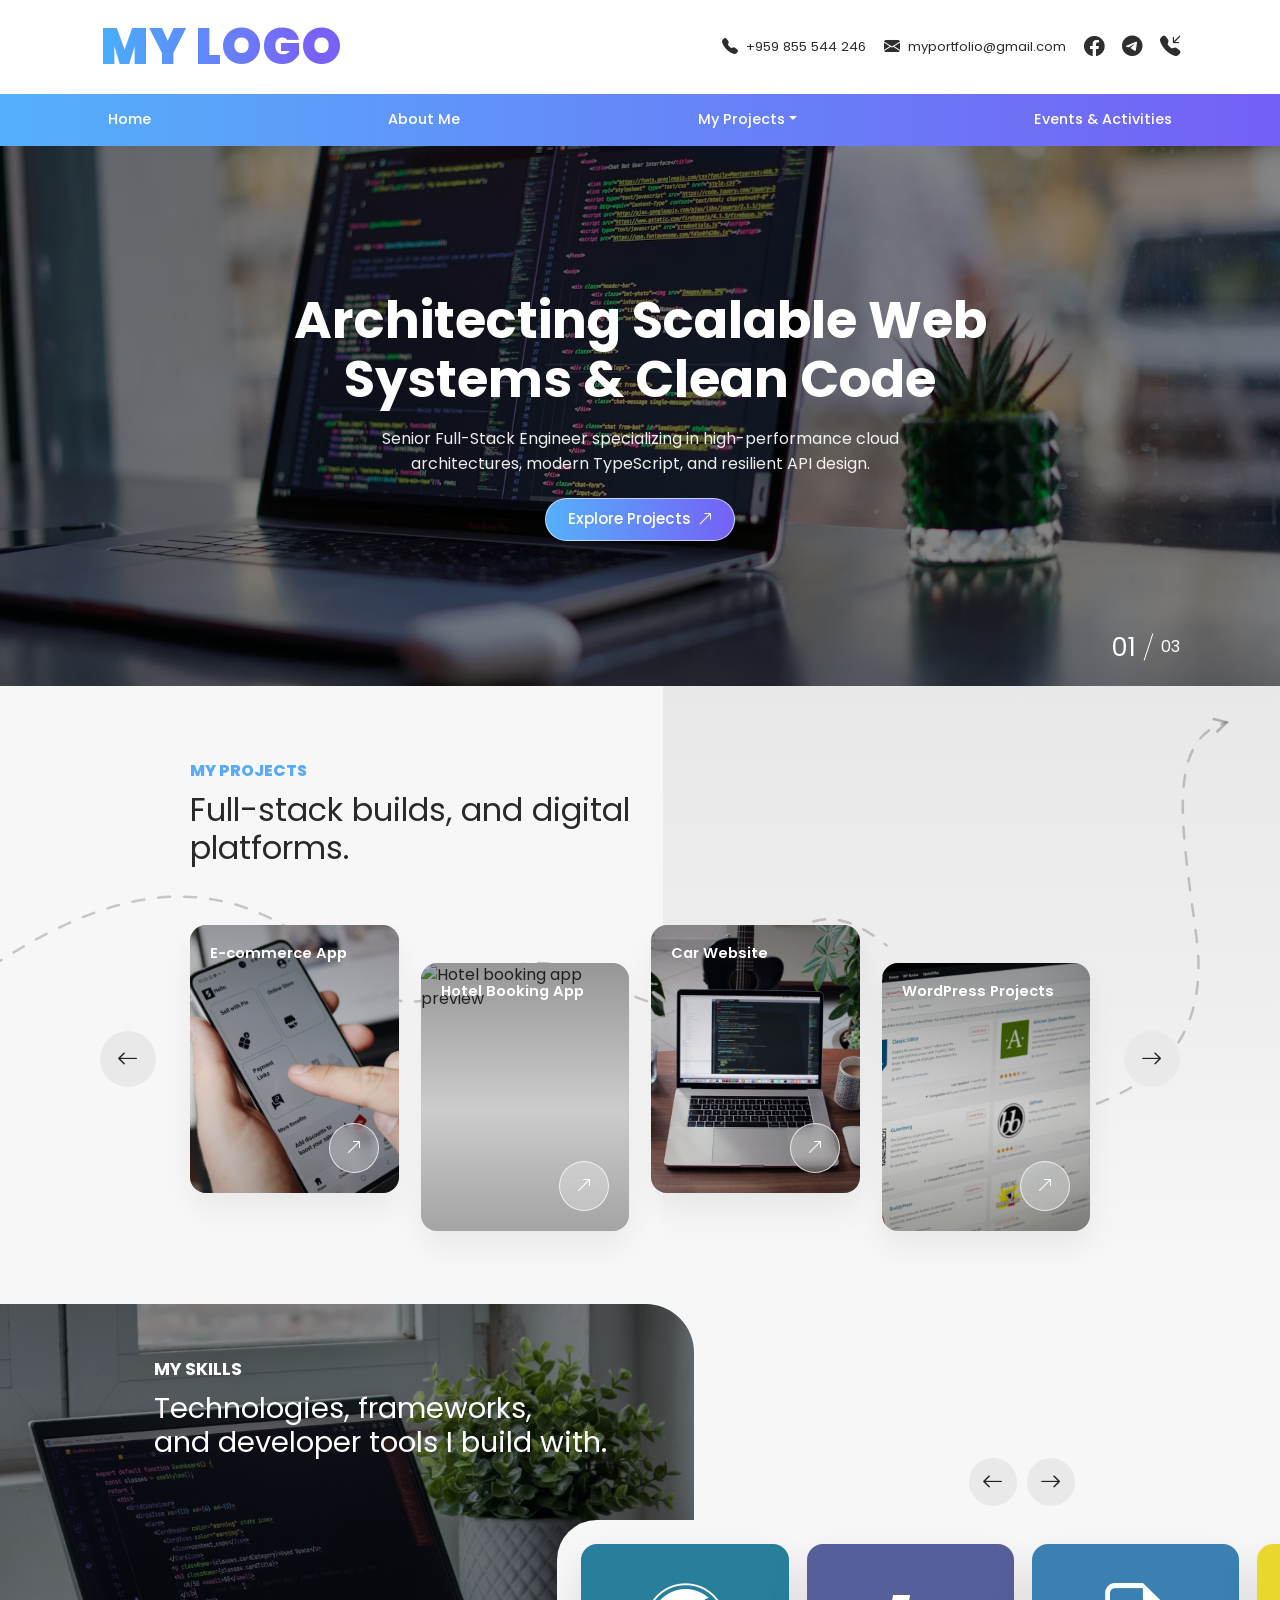
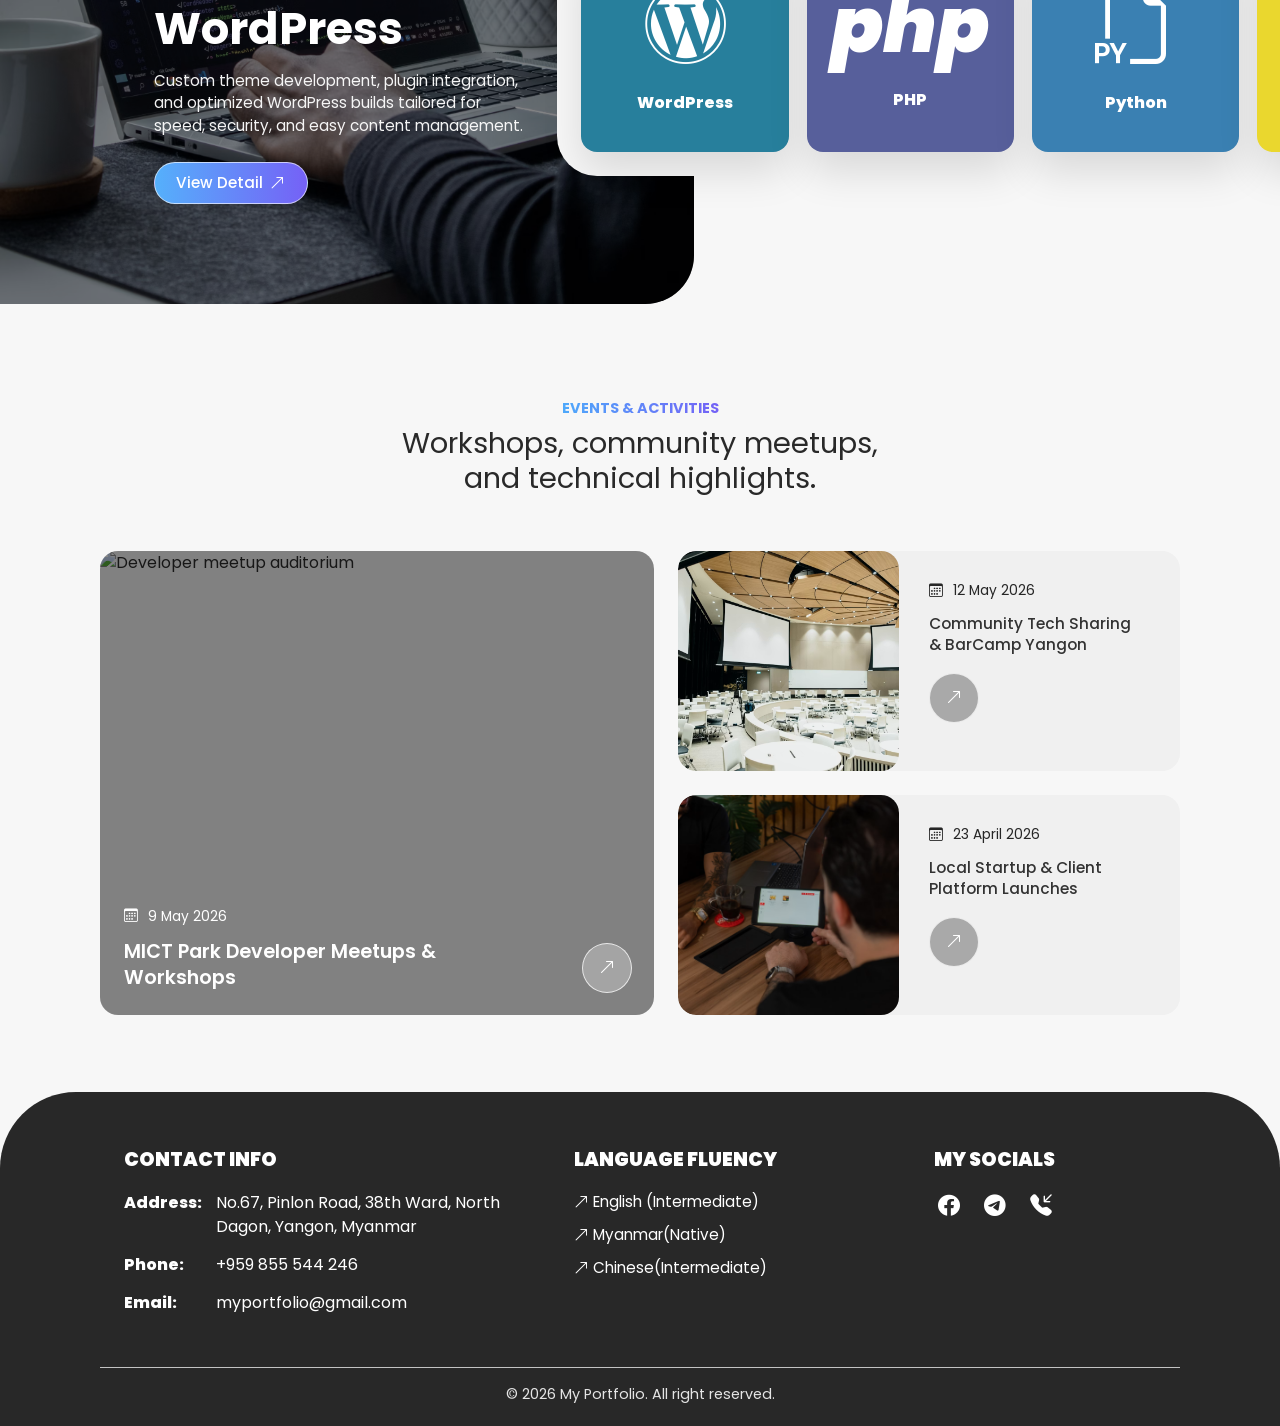
==== index.html @ fda5a764 "final update" ====
<!doctype html>
<html lang="en">
  <head>
    <meta charset="utf-8">
    <meta name="viewport" content="width=device-width, initial-scale=1">
    <meta name="description" content="Responsive portfolio website based on the provided Figma home page design.">
    <title>My Portfolio | Home</title>
    <link rel="preconnect" href="https://fonts.googleapis.com">
    <link rel="preconnect" href="https://fonts.gstatic.com" crossorigin>
    <link href="https://fonts.googleapis.com/css2?family=Poppins:wght@400;500;600;700;800;900&display=swap" rel="stylesheet">
    <link href="https://cdn.jsdelivr.net/npm/bootstrap@5.3.3/dist/css/bootstrap.min.css" rel="stylesheet">
    <link href="https://cdn.jsdelivr.net/npm/bootstrap-icons@1.11.3/font/bootstrap-icons.css" rel="stylesheet">
    <link href="assets/css/style.css" rel="stylesheet">
  </head>
  <body>
    <header class="top-header">
      <div class="container header-inner">
        <a class="logo" href="home.html">MY LOGO</a>
        <div class="contact-strip">
          <a href="tel:+959855544246"><i class="bi bi-telephone-fill"></i> +959 855 544 246</a>
          <a href="mailto:myportfolio@gmail.com"><i class="bi bi-envelope-fill"></i> myportfolio@gmail.com</a>
          <a href="#" aria-label="Facebook"><i class="bi bi-facebook"></i></a>
          <a href="#" aria-label="Telegram"><i class="bi bi-telegram"></i></a>
          <a href="#" aria-label="Viber"><i class="bi bi-telephone-inbound-fill"></i></a>
        </div>
      </div>
    </header>

    <nav class="main-nav navbar navbar-expand-lg" aria-label="Main navigation">
      <div class="container">
        <button class="navbar-toggler ms-auto" type="button" data-bs-toggle="collapse" data-bs-target="#mainNavbar" aria-controls="mainNavbar" aria-expanded="false" aria-label="Toggle navigation">
          <span class="navbar-toggler-icon"></span>
        </button>
        <div class="collapse navbar-collapse" id="mainNavbar">
          <ul class="navbar-nav nav-menu">
            <li class="nav-item"><a class="nav-link" href="home.html">Home</a></li>
            <li class="nav-item"><a class="nav-link" href="about.html">About Me</a></li>
            <li class="nav-item dropdown">
              <a class="nav-link dropdown-toggle" href="projects.html" role="button" data-bs-toggle="dropdown" aria-expanded="false">My Projects</a>
              <ul class="dropdown-menu">
                <li><a class="dropdown-item" href="projects.html">All Projects</a></li>
                <li><a class="dropdown-item" href="project-ecommerce.html">E-commerce App</a></li>
                <li><a class="dropdown-item" href="project-hotel.html">Hotel Booking App</a></li>
                <li><a class="dropdown-item" href="project-car.html">Car Website</a></li>
                <li><a class="dropdown-item" href="project-wordpress.html">WordPress Projects</a></li>
              </ul>
            </li>
            <li class="nav-item"><a class="nav-link" href="events.html">Events & Activities</a></li>
          </ul>
        </div>
      </div>
    </nav>

    <main>
      <section class="hero">
        <div class="hero-shade"></div>
        <div class="container hero-content text-center">
          <h1>Architecting Scalable Web <br>Systems &amp; Clean Code</h1>
          <p>Senior Full-Stack Engineer specializing in high-performance cloud architectures, modern TypeScript, and resilient API design.</p>
          <a class="btn gradient-btn" href="#projects">Explore Projects <i class="bi bi-arrow-up-right"></i></a>
        </div>
        <div class="hero-count"><span>01</span><i></i><span>03</span></div>
      </section>

      <section class="projects-section" id="projects">
        <div class="path-line path-left"></div>
        <div class="path-line path-right"></div>
        <svg class="project-route" viewBox="0 0 1920 900" preserveAspectRatio="none" aria-hidden="true">
          <defs>
            <marker id="project-route-arrow" viewBox="0 0 10 10" refX="8" refY="5" markerWidth="7" markerHeight="7" orient="auto-start-reverse">
              <path d="M 1 1 L 8 5 L 1 9" fill="none" stroke="currentColor" stroke-width="1.5"></path>
            </marker>
          </defs>
          <path class="project-route-line" d="M -45 455 C 155 310, 330 265, 505 430 S 700 335, 925 465 S 1145 245, 1330 400"></path>
          <path class="project-route-line" d="M 1570 665 C 1725 635, 1815 550, 1795 390 C 1775 230, 1745 82, 1840 56" marker-end="url(#project-route-arrow)"></path>
        </svg>
        <div class="container">
          <div class="section-copy">
            <p class="eyebrow">MY PROJECTS</p>
            <h2>Full-stack builds, and digital<br>platforms.</h2>
          </div>

          <div class="projects-stage">
            <button class="circle-btn soft project-carousel-btn" type="button" data-project-direction="previous" aria-label="Previous project"><i class="bi bi-arrow-left"></i></button>
            <div class="project-rail" aria-label="Featured projects">
              <article class="project-tile tall">
                <img src="assets/images/project-ecommerce.png" alt="E-commerce app preview">
                <div class="tile-overlay">
                  <h3>E-commerce App</h3>
                  <a href="project-ecommerce.html" aria-label="View e-commerce app details"><i class="bi bi-arrow-up-right"></i></a>
                </div>
              </article>
              <article class="project-tile lower">
                <img src="assets/images/project-hotel.png" alt="Hotel booking app preview">
                <div class="tile-overlay">
                  <h3>Hotel Booking App</h3>
                  <a href="project-hotel.html" aria-label="View hotel booking app details"><i class="bi bi-arrow-up-right"></i></a>
                </div>
              </article>
              <article class="project-tile tall">
                <img src="assets/images/project-car.png" alt="Car website preview">
                <div class="tile-overlay">
                  <h3>Car Website</h3>
                  <a href="project-car.html" aria-label="View car website details"><i class="bi bi-arrow-up-right"></i></a>
                </div>
              </article>
              <article class="project-tile lower">
                <img src="assets/images/project-wordpress.png" alt="WordPress projects preview">
                <div class="tile-overlay">
                  <h3>WordPress Projects</h3>
                  <a href="project-wordpress.html" aria-label="View WordPress project details"><i class="bi bi-arrow-up-right"></i></a>
                </div>
              </article>
            </div>
            <button class="circle-btn soft project-carousel-btn" type="button" data-project-direction="next" aria-label="Next project"><i class="bi bi-arrow-right"></i></button>
          </div>
        </div>
      </section>

      <section class="skills-section" id="skills">
        <div class="skills-photo">
          <div class="skills-shade"></div>
          <div class="skills-intro">
            <p>MY SKILLS</p>
            <h2>Technologies, frameworks, <br>and developer tools I build with.</h2>
          </div>
          <div class="skill-feature">
            <h3>WordPress</h3>
            <p>Custom theme development, plugin integration, and optimized WordPress builds tailored for speed, security, and easy content management.</p>
            <a class="btn gradient-btn" href="project-wordpress.html">View Detail <i class="bi bi-arrow-up-right"></i></a>
          </div>
        </div>
        <div class="skills-carousel">
          <div class="skill-arrows">
            <button class="circle-btn soft skill-carousel-btn" type="button" data-skill-direction="previous" aria-label="Previous skill"><i class="bi bi-arrow-left"></i></button>
            <button class="circle-btn soft skill-carousel-btn" type="button" data-skill-direction="next" aria-label="Next skill"><i class="bi bi-arrow-right"></i></button>
          </div>
          <div class="skill-cards" aria-label="Technical skills">
            <article class="skill-card teal">
              <i class="bi bi-wordpress"></i>
              <h3>WordPress</h3>
            </article>
            <article class="skill-card violet">
              <span>php</span>
              <h3>PHP</h3>
            </article>
            <article class="skill-card blue">
              <i class="bi bi-filetype-py"></i>
              <h3>Python</h3>
            </article>
            <article class="skill-card yellow">
              <i class="bi bi-filetype-js"></i>
              <h3>JavaScript</h3>
            </article>
          </div>
        </div>
      </section>

      <section class="events-section" id="events">
        <div class="container">
          <div class="events-heading text-center">
            <p class="eyebrow">EVENTS &amp; ACTIVITIES</p>
            <h2>Workshops, community meetups, <br>and technical highlights.</h2>
          </div>

          <div class="events-grid">
            <article class="event-feature">
              <img src="assets/images/event-main.png" alt="Developer meetup auditorium">
              <div class="event-dark-overlay"></div>
              <div class="event-caption">
                <p><i class="bi bi-calendar3"></i> 9 May 2026</p>
                <h3>MICT Park Developer Meetups &amp;<br>Workshops</h3>
              </div>
              <a class="round-link" href="events.html" aria-label="View event details"><i class="bi bi-arrow-up-right"></i></a>
            </article>

            <div class="event-list">
              <article class="event-row">
                <img src="assets/images/event-tech.png" alt="Community tech sharing venue">
                <div class="event-row-copy">
                  <p><i class="bi bi-calendar3"></i> 12 May 2026</p>
                  <h3>Community Tech Sharing<br>&amp; BarCamp Yangon</h3>
                  <a class="round-link" href="events.html" aria-label="View community tech sharing details"><i class="bi bi-arrow-up-right"></i></a>
                </div>
              </article>
              <article class="event-row">
                <img src="assets/images/event-launch.png" alt="Startup platform launch meeting">
                <div class="event-row-copy">
                  <p><i class="bi bi-calendar3"></i> 23 April 2026</p>
                  <h3>Local Startup &amp; Client<br>Platform Launches</h3>
                  <a class="round-link" href="events.html" aria-label="View startup launch details"><i class="bi bi-arrow-up-right"></i></a>
                </div>
              </article>
            </div>
          </div>
        </div>
      </section>
    </main>

    <footer class="footer-panel">
      <div class="container">
        <div class="row g-5">
          <div class="col-lg-5">
            <h2>CONTACT INFO</h2>
            <dl class="contact-list">
              <div><dt>Address:</dt><dd>No.67, Pinlon Road, 38th Ward, North<br>Dagon, Yangon, Myanmar</dd></div>
              <div><dt>Phone:</dt><dd>+959 855 544 246</dd></div>
              <div><dt>Email:</dt><dd>myportfolio@gmail.com</dd></div>
            </dl>
          </div>
          <div class="col-lg-4">
            <h2>LANGUAGE FLUENCY</h2>
            <ul class="language-list">
              <li><i class="bi bi-arrow-up-right"></i> English (Intermediate)</li>
              <li><i class="bi bi-arrow-up-right"></i> Myanmar(Native)</li>
              <li><i class="bi bi-arrow-up-right"></i> Chinese(Intermediate)</li>
            </ul>
          </div>
          <div class="col-lg-3">
            <h2>MY SOCIALS</h2>
            <div class="footer-socials">
              <a href="#" aria-label="Facebook"><i class="bi bi-facebook"></i></a>
              <a href="#" aria-label="Telegram"><i class="bi bi-telegram"></i></a>
              <a href="#" aria-label="Viber"><i class="bi bi-telephone-inbound-fill"></i></a>
            </div>
          </div>
        </div>
        <p class="copyright">&copy; 2026 My Portfolio. All right reserved.</p>
      </div>
    </footer>

    <button class="scroll-top" type="button" aria-label="Scroll to top"><i class="bi bi-arrow-up"></i></button>

    <script src="https://cdn.jsdelivr.net/npm/bootstrap@5.3.3/dist/js/bootstrap.bundle.min.js"></script>
    <script src="assets/js/main.js"></script>
  </body>
</html>
---- assets/css/style.css ----
:root {
  --dark: #282828;
  --text: #2c2c2c;
  --blue: #55aefb;
  --violet: #6d5af6;
  --white: #ffffff;
  --light-bg: #f7f7f7;
  --container: 1180px;
}

* {
  box-sizing: border-box;
}

html {
  scroll-behavior: smooth;
}

body {
  margin: 0;
  color: var(--text);
  background: var(--light-bg);
  font-family: "Poppins", "Segoe UI", system-ui, -apple-system, BlinkMacSystemFont, sans-serif;
  line-height: 1.5;
  overflow-x: hidden;
}

a {
  color: inherit;
  text-decoration: none;
}

img {
  max-width: 100%;
}

.container {
  width: min(calc(100vw - 32px), var(--container));
  max-width: var(--container);
  margin-inline: auto;
  padding-inline: 0;
}

.top-header {
  background: var(--white);
  padding-block: clamp(12px, 1.7vw, 22px);
}

.header-inner,
.contact-strip,
.nav-menu,
.projects-stage,
.tile-overlay,
.skill-arrows,
.footer-socials {
  display: flex;
  align-items: center;
}

.header-inner {
  justify-content: space-between;
  gap: 20px;
}

.logo {
  font-size: clamp(2rem, 4vw, 3.15rem);
  line-height: 1;
  font-weight: 900;
  letter-spacing: 0;
  white-space: nowrap;
  background: linear-gradient(90deg, #49aefd 0%, #7a61f6 88%);
  -webkit-background-clip: text;
  background-clip: text;
  color: transparent;
}

.contact-strip {
  flex-wrap: wrap;
  justify-content: flex-end;
  gap: 10px clamp(12px, 1.5vw, 18px);
  color: #2e2e2e;
  font-size: clamp(0.82rem, 1vw, 0.95rem);
}

.contact-strip a {
  display: inline-flex;
  align-items: center;
  gap: 8px;
  flex: 0 0 auto;
}

.contact-strip i {
  font-size: 1rem;
}

.contact-strip a:nth-last-child(-n + 3) i {
  font-size: clamp(1.15rem, 1.6vw, 1.4rem);
}

.main-nav {
  min-height: 52px;
  padding: 0;
  background: linear-gradient(90deg, #55b0fb 0%, #7460f6 100%);
}

.main-nav .container {
  min-height: 52px;
}

.navbar-toggler {
  border: 0;
  padding: 0.35rem 0;
}

.navbar-toggler:focus {
  box-shadow: none;
}

.navbar-toggler-icon {
  filter: brightness(0) invert(1);
}

.nav-menu {
  width: 100%;
  justify-content: space-between;
}

.main-nav .nav-link {
  color: var(--white);
  font-size: clamp(0.9rem, 1vw, 0.98rem);
  font-weight: 500;
  padding-block: 0.85rem;
}

.main-nav .nav-link:hover,
.main-nav .nav-link:focus,
.main-nav .nav-link.active {
  color: rgba(255, 255, 255, 0.82);
}

.dropdown-menu {
  border: 0;
  border-radius: 12px;
  box-shadow: 0 16px 34px rgba(0, 0, 0, 0.15);
}

.hero {
  position: relative;
  min-height: clamp(390px, 42vw, 560px);
  display: grid;
  place-items: center;
  overflow: hidden;
  background: url("../images/hero-bg.png") center / cover no-repeat;
}

.hero-shade,
.skills-shade,
.event-dark-overlay {
  position: absolute;
  inset: 0;
  background: rgba(0, 0, 0, 0.48);
}

.hero-content {
  position: relative;
  z-index: 1;
  width: min(calc(100vw - 32px), 820px);
  color: var(--white);
  text-align: center;
  padding-inline: 12px;
}

.hero h1 {
  max-width: 800px;
  margin: 0 auto 18px;
  font-size: clamp(2.25rem, 4vw, 3.35rem);
  line-height: 1.15;
  font-weight: 700;
  letter-spacing: 0;
}

.hero p {
  max-width: 620px;
  margin: 0 auto 22px;
  color: rgba(255, 255, 255, 0.92);
  font-size: clamp(0.95rem, 1.25vw, 1.05rem);
  line-height: 1.55;
}

.gradient-btn {
  min-height: 40px;
  border-radius: 999px;
  border: 1px solid rgba(255, 255, 255, 0.65);
  color: var(--white);
  background: linear-gradient(90deg, #55b0fb 0%, #7561f6 100%);
  display: inline-flex;
  align-items: center;
  justify-content: center;
  gap: 7px;
  padding: 0.55rem 1.35rem;
  font-size: 0.95rem;
  font-weight: 500;
}

.gradient-btn:hover,
.gradient-btn:focus {
  color: var(--white);
  filter: brightness(1.04);
}

.hero-count {
  position: absolute;
  right: max(20px, calc((100vw - var(--container)) / 2));
  bottom: 20px;
  z-index: 1;
  display: flex;
  align-items: center;
  gap: 12px;
  color: var(--white);
}

.hero-count span:first-child {
  font-size: clamp(1.35rem, 2vw, 1.65rem);
}

.hero-count i {
  width: 1px;
  height: 28px;
  background: var(--white);
  transform: rotate(18deg);
}

.projects-section,
.events-section {
  padding-block: clamp(52px, 6vw, 82px);
  background: var(--light-bg);
}

.projects-section {
  position: relative;
  overflow: hidden;
}

.section-copy {
  max-width: 560px;
}

.eyebrow {
  margin: 0 0 10px;
  color: #5aaafa;
  font-size: clamp(0.9rem, 1.4vw, 1.1rem);
  font-weight: 800;
  line-height: 1;
}

.section-copy h2,
.events-heading h2 {
  margin: 0;
  color: #292929;
  font-size: clamp(1.85rem, 3.2vw, 2.55rem);
  line-height: 1.24;
  font-weight: 400;
  letter-spacing: 0;
}

.path-line {
  position: absolute;
  border: 2px dashed rgba(0, 0, 0, 0.11);
  border-color: rgba(0, 0, 0, 0.11) transparent transparent transparent;
  pointer-events: none;
}

.path-left {
  left: -80px;
  top: 270px;
  width: min(520px, 45vw);
  height: 170px;
  border-radius: 50%;
  transform: rotate(-16deg);
}

.path-right {
  right: 6vw;
  top: 30px;
  width: min(340px, 28vw);
  height: 520px;
  border-radius: 52%;
  transform: rotate(7deg);
}

.project-route {
  display: none;
}

.project-route-line {
  fill: none;
  stroke: rgba(44, 44, 44, 0.24);
  stroke-width: 2.5;
  stroke-dasharray: 12 14;
  stroke-linecap: round;
  vector-effect: non-scaling-stroke;
}

.projects-stage {
  gap: clamp(18px, 3vw, 34px);
  margin-top: clamp(34px, 5vw, 58px);
}

.project-rail {
  flex: 1 1 auto;
  display: grid;
  grid-template-columns: repeat(4, minmax(0, 1fr));
  align-items: end;
  gap: clamp(14px, 2vw, 22px);
  min-width: 0;
}

.project-tile {
  position: relative;
  aspect-ratio: 0.78;
  min-height: 0;
  overflow: hidden;
  border-radius: 18px;
  background: #ddd;
  box-shadow: 0 16px 32px rgba(0, 0, 0, 0.06);
}

:is(.project-carousel-btn, .skill-carousel-btn) {
  cursor: pointer;
  transition:
    transform 180ms ease,
    box-shadow 180ms ease,
    color 180ms ease,
    background 180ms ease,
    filter 180ms ease;
}

:is(.project-carousel-btn, .skill-carousel-btn):disabled {
  cursor: default;
}

:is(.project-carousel-btn, .skill-carousel-btn).soft:hover:not(:disabled) {
  color: var(--white);
  background: linear-gradient(135deg, #53b2fb 0%, #755ff6 100%);
  box-shadow: 0 10px 22px rgba(92, 105, 245, 0.28);
  transform: translateY(-3px);
}

:is(.project-carousel-btn, .skill-carousel-btn).soft.is-clicked {
  color: var(--white);
  background: linear-gradient(135deg, #53b2fb 0%, #755ff6 100%);
}

:is(.project-carousel-btn, .skill-carousel-btn).active:hover:not(:disabled) {
  filter: brightness(1.08) saturate(1.12);
  box-shadow: 0 10px 22px rgba(92, 105, 245, 0.34);
  transform: translateY(-3px);
}

:is(.project-carousel-btn, .skill-carousel-btn):focus-visible {
  outline: 3px solid rgba(83, 178, 251, 0.45);
  outline-offset: 4px;
}

:is(.project-carousel-btn, .skill-carousel-btn):active:not(:disabled),
:is(.project-carousel-btn, .skill-carousel-btn).is-clicked {
  transform: translateY(1px) scale(0.94);
  box-shadow: 0 4px 10px rgba(74, 75, 143, 0.2);
  filter: brightness(0.96);
}

@media (prefers-reduced-motion: reduce) {
  :is(.project-carousel-btn, .skill-carousel-btn) {
    transition: none;
  }
}

.project-tile.lower {
  transform: translateY(clamp(20px, 3vw, 38px));
}

.project-tile img,
.event-feature img,
.event-row img {
  width: 100%;
  height: 100%;
  display: block;
  object-fit: cover;
}

.project-tile::after {
  content: "";
  position: absolute;
  inset: 0;
  background: linear-gradient(180deg, rgba(0, 0, 0, 0.32), rgba(0, 0, 0, 0.08) 55%, rgba(0, 0, 0, 0.26));
}

.tile-overlay {
  position: absolute;
  inset: 0;
  z-index: 1;
  align-items: flex-start;
  justify-content: space-between;
  flex-direction: column;
  padding: clamp(14px, 1.8vw, 20px);
}

.tile-overlay h3 {
  margin: 0;
  color: var(--white);
  font-size: clamp(0.92rem, 1.15vw, 1.05rem);
  font-weight: 600;
  letter-spacing: 0;
}

.tile-overlay a,
.round-link {
  width: clamp(40px, 4.2vw, 50px);
  height: clamp(40px, 4.2vw, 50px);
  display: inline-flex;
  align-items: center;
  justify-content: center;
  align-self: flex-end;
  border-radius: 50%;
  color: var(--white);
  background: rgba(255, 255, 255, 0.28);
  border: 1px solid rgba(255, 255, 255, 0.75);
  backdrop-filter: blur(6px);
}

.circle-btn {
  width: clamp(44px, 5vw, 56px);
  height: clamp(44px, 5vw, 56px);
  flex: 0 0 clamp(44px, 5vw, 56px);
  border: 0;
  border-radius: 50%;
  display: inline-flex;
  align-items: center;
  justify-content: center;
  font-size: clamp(1.1rem, 1.8vw, 1.35rem);
}

.circle-btn.soft {
  color: #222;
  background: #e9e9e9;
}

.circle-btn.active {
  color: var(--white);
  background: linear-gradient(135deg, #53b2fb 0%, #755ff6 100%);
}

.skills-section {
  position: relative;
  min-height: clamp(560px, 47vw, 860px);
  padding-block: 0 clamp(46px, 5vw, 78px);
  background: var(--light-bg);
  overflow: hidden;
}

.skills-section::after {
  content: "";
  position: absolute;
  left: min(42vw, 805px);
  top: clamp(290px, 16.6vw, 320px);
  z-index: 1;
  width: calc(100vw - min(42vw, 805px));
  height: clamp(260px, 20.5vw, 395px);
  border-radius: clamp(46px, 5vw, 82px) 0 0 clamp(46px, 5vw, 82px);
  background: var(--light-bg);
}

.skills-photo {
  position: absolute;
  left: 0;
  top: 0;
  width: min(54vw, 1040px);
  min-height: clamp(560px, 47vw, 860px);
  overflow: hidden;
  border-radius: 0 clamp(48px, 4.5vw, 76px) clamp(48px, 4.5vw, 76px) 0;
  background: url("../images/skills-bg.png") center / cover no-repeat;
}

.skills-photo::after {
  display: none;
}

.skills-intro,
.skill-feature {
  position: relative;
  z-index: 2;
  width: min(40vw, 640px);
  margin-left: clamp(24px, 16.2vw, 310px);
  margin-right: 24px;
  color: var(--white);
}

.skills-intro {
  padding-top: clamp(58px, 6vw, 92px);
}

.skills-intro p {
  margin: 0 0 8px;
  font-size: clamp(0.95rem, 1.4vw, 1.1rem);
  font-weight: 700;
}

.skills-intro h2 {
  margin: 0;
  font-size: clamp(1.75rem, 2.05vw, 2.25rem);
  line-height: 1.2;
  font-weight: 400;
  letter-spacing: 0;
}

.skill-feature {
  width: min(25vw, 410px);
  max-width: 410px;
  margin-top: clamp(120px, 14vw, 210px);
}

.skill-feature h3 {
  margin: 0;
  font-size: clamp(2.4rem, 4vw, 3.2rem);
  line-height: 1;
  font-weight: 700;
  letter-spacing: 0;
}

.skill-feature p {
  margin: 18px 0 24px;
  color: rgba(255, 255, 255, 0.95);
  font-size: clamp(0.95rem, 1.3vw, 1.05rem);
}

.skills-carousel {
  position: relative;
  z-index: 3;
  min-width: 0;
  width: min(58vw, 1110px);
  margin-left: min(43.5vw, 840px);
  padding-top: clamp(150px, 13.2vw, 250px);
  padding-right: 0;
  display: flex;
  flex-direction: column;
  justify-content: center;
  height: 520px;
}

.skill-arrows {
  justify-content: flex-end;
  gap: 12px;
  margin-bottom: clamp(22px, 2.2vw, 36px);
  padding-right: max(16px, calc((100vw - var(--container)) / 2));
}

.skill-cards {
  display: flex;
  align-items: stretch;
  gap: clamp(22px, 2vw, 30px);
  overflow: visible;
  padding-bottom: 10px;
  margin-left: 30px;
}

.skill-card {
  aspect-ratio: 1;
  min-width: 0;
  display: flex;
  flex-direction: column;
  align-items: center;
  justify-content: center;
  border-radius: 18px;
  color: var(--white);
  box-shadow: 0 20px 40px rgba(0, 0, 0, 0.12);
}

.skill-card i {
  font-size: clamp(4rem, 7vw, 6.2rem);
  line-height: 1;
}

.skill-card span {
  font-size: clamp(3.8rem, 6.6vw, 5.8rem);
  line-height: 1;
  font-style: italic;
  font-weight: 900;
}

.skill-card h3 {
  margin: clamp(18px, 2.4vw, 28px) 0 0;
  font-size: clamp(1rem, 1.5vw, 1.25rem);
  font-weight: 800;
}

.skill-card.teal {
  background: #277f9c;
}

.skill-card.violet {
  background: #575f9b;
}

.skill-card.blue {
  background: #3a80b2;
}

.skill-card.yellow {
  background: #ead72e;
  color: #282828;
}

.events-heading {
  max-width: 760px;
  margin: 0 auto clamp(34px, 5vw, 54px);
  text-align: center;
}

.events-heading .eyebrow {
  display: inline-block;
  background: linear-gradient(90deg, #4ea9fb 0%, #7462f6 100%);
  -webkit-background-clip: text;
  background-clip: text;
  color: transparent;
  -webkit-text-fill-color: transparent;
  font-size: clamp(0.9rem, 1.1vw, 1rem);
  font-weight: 700;
}

.events-heading h2 {
  font-size: clamp(1.45rem, 2.25vw, 1.95rem);
  font-weight: 400;
}

.events-grid {
  display: grid;
  grid-template-columns: minmax(0, 1.05fr) minmax(0, 0.95fr);
  gap: clamp(16px, 2vw, 24px);
}

.event-feature,
.event-row {
  position: relative;
  overflow: hidden;
  border-radius: 18px;
}

.event-feature {
  min-height: clamp(300px, 32vw, 420px);
}

.event-caption {
  position: absolute;
  left: clamp(18px, 2vw, 24px);
  bottom: clamp(18px, 2vw, 24px);
  z-index: 1;
  color: var(--white);
}

.event-caption p,
.event-row-copy p {
  margin: 0 0 12px;
  display: flex;
  align-items: center;
  gap: 10px;
  font-size: clamp(0.86rem, 1vw, 0.95rem);
}

.event-caption h3,
.event-row-copy h3 {
  margin: 0;
  font-size: clamp(1rem, 1.5vw, 1.2rem);
  line-height: 1.35;
  font-weight: 800;
  letter-spacing: 0;
}

.event-row-copy h3 {
  color: #333333;
  font-size: clamp(0.92rem, 1.2vw, 1.05rem);
  font-weight: 500;
}

.event-caption h3 {
  font-weight: 600;
}

.event-feature .round-link {
  position: absolute;
  right: clamp(18px, 2vw, 22px);
  bottom: clamp(18px, 2vw, 22px);
  z-index: 1;
}

.event-list {
  display: grid;
  gap: clamp(16px, 2vw, 24px);
}

.event-row {
  display: grid;
  grid-template-columns: minmax(190px, 44%) 1fr;
  min-height: clamp(142px, 15vw, 198px);
  background: #f0f0f0;
}

.event-row img {
  border-radius: 18px;
  height: 220px;
}

.event-row-copy {
  padding: clamp(18px, 3vw, 30px);
}

.event-row-copy p {
  color: #262626;
}

.event-row-copy .round-link {
  margin-top: clamp(12px, 2vw, 18px);
  color: var(--white);
  background: #a9a9a9;
}

.footer-panel {
  margin-top: 0;
  padding: clamp(38px, 5vw, 56px) 0 20px;
  color: var(--white);
  background: var(--dark);
  border-radius: clamp(40px, 7vw, 76px) clamp(40px, 7vw, 76px) 0 0;
}

.footer-panel .row {
  margin-inline: 0;
}

.footer-panel h2 {
  margin: 0 0 20px;
  font-size: clamp(1.05rem, 1.5vw, 1.25rem);
  font-weight: 900;
  letter-spacing: 0;
}

.contact-list,
.language-list {
  margin: 0;
}

.contact-list div {
  display: grid;
  grid-template-columns: 82px 1fr;
  gap: 10px;
  margin-bottom: 14px;
}

.contact-list dt,
.contact-list dd {
  margin: 0;
}

.contact-list dt {
  font-weight: 800;
}

.language-list {
  padding: 0;
  list-style: none;
}

.language-list li {
  margin-bottom: 10px;
  font-size: 0.95rem;
}

.footer-socials {
  gap: 16px;
}

.footer-socials a {
  width: 30px;
  height: 30px;
  display: inline-flex;
  align-items: center;
  justify-content: center;
  font-size: 1.35rem;
}

.copyright {
  margin: 38px 0 0;
  padding-top: 16px;
  border-top: 1px solid rgba(255, 255, 255, 0.72);
  text-align: center;
  color: rgba(255, 255, 255, 0.88);
  font-size: 0.9rem;
}

.scroll-top {
  position: fixed;
  right: 18px;
  bottom: 18px;
  z-index: 10;
  width: 40px;
  height: 40px;
  border: 0;
  border-radius: 50%;
  color: var(--white);
  background: linear-gradient(135deg, #53b2fb 0%, #755ff6 100%);
  opacity: 0;
  pointer-events: none;
  transition: opacity 180ms ease, transform 180ms ease;
  transform: translateY(12px);
}

.scroll-top.show {
  opacity: 1;
  pointer-events: auto;
  transform: translateY(0);
}

.inner-main {
  background: var(--light-bg);
}

.case-hero {
  padding-block: clamp(48px, 7vw, 76px);
}

.case-visual {
  min-height: clamp(240px, 28vw, 340px);
  overflow: hidden;
  border-radius: 24px;
  background: url("../images/project-ecommerce.png") center / cover no-repeat;
}

.case-card {
  padding: clamp(20px, 2vw, 28px);
  border-radius: 18px;
  background: var(--white);
  box-shadow: 0 16px 36px rgba(0, 0, 0, 0.07);
}

.case-hero .display-3 {
  font-size: clamp(2rem, 4vw, 3rem);
  line-height: 1.15;
}

.case-hero .fs-5 {
  font-size: clamp(0.98rem, 1.2vw, 1.08rem) !important;
  line-height: 1.55;
}

@media (max-width: 1699.98px) {
  .skills-section {
    min-height: clamp(620px, 47vw, 780px);
  }

  .skills-section::after {
    left: min(42.8vw, 710px);
    top: clamp(220px, 16.6vw, 305px);
    width: calc(100vw - min(42.8vw, 710px));
    height: clamp(250px, 20.5vw, 350px);
    border-radius: clamp(52px, 4.8vw, 76px) 0 0 clamp(52px, 4.8vw, 76px);
  }

  .skills-photo {
    width: min(53.5vw, 910px);
    min-height: clamp(620px, 47vw, 780px);
  }

  .skills-intro,
  .skill-feature {
    margin-left: clamp(24px, 15.2vw, 258px);
  }

  .skill-feature {
    margin-top: clamp(135px, 12vw, 190px);
  }

  .skills-carousel {
    width: min(59vw, 1000px);
    margin-left: min(43vw, 730px);
    padding-top: clamp(170px, 12.8vw, 220px);
  }

  .skill-cards {
    gap: clamp(18px, 1.7vw, 28px);
  }

  .skill-card {
    flex-basis: clamp(245px, 18.2vw, 300px);
  }
}

@media (min-width: 1700px) and (max-width: 1899.98px) {
  .skills-section::after {
    top: 325px;
  }

  .skill-feature {
    margin-top: 165px;
  }

  .skills-carousel {
    padding-top: 280px;
  }
}

@media (max-width: 1439.98px) {
  :root {
    --container: 1080px;
  }

  .hero {
    min-height: clamp(390px, 44vw, 540px);
  }

  .project-tile {
    border-radius: 16px;
  }

  .skills-intro {
    width: min(38vw, 500px);
  }

  .skill-feature {
    width: min(27vw, 350px);
  }

  .skill-feature h3 {
    font-size: clamp(2.3rem, 4vw, 2.9rem);
  }

  .skill-feature p {
    font-size: 0.95rem;
  }
}

@media (min-width: 992px) and (max-width: 1439.98px) {
  .skills-intro {
    width: min(40vw, 640px);
  }

  .skill-feature {
    width: min(25vw, 410px);
  }

  .skill-feature h3 {
    font-size: clamp(2.7rem, 3.5vw, 3.1rem);
  }

  .skill-card i {
    font-size: clamp(4.5rem, 6vw, 5.8rem);
  }

  .skill-card span {
    font-size: clamp(4.2rem, 5.5vw, 5.4rem);
  }

  .skill-card h3 {
    margin-top: clamp(18px, 2vw, 26px);
    font-size: clamp(1rem, 1.2vw, 1.18rem);
  }
}

@media (max-width: 1199.98px) {
  :root {
    --container: 940px;
  }

  .header-inner {
    gap: 18px;
  }

  .contact-strip {
    gap: 14px;
  }

  .contact-strip a:not(:nth-last-child(-n + 3)) {
    font-size: 0.82rem;
  }

  .contact-strip a:nth-last-child(-n + 3) i {
    font-size: 1.2rem;
  }

  .projects-stage {
    align-items: center;
  }

  .project-rail {
    grid-template-columns: repeat(2, minmax(0, 1fr));
  }

  .events-grid {
    grid-template-columns: 1fr;
  }

  .event-feature {
    min-height: 360px;
  }

  .event-row {
    grid-template-columns: minmax(260px, 42%) 1fr;
  }
}

@media (max-width: 991.98px) {
  :root {
    --container: 720px;
  }

  .top-header {
    padding-block: 16px;
  }

  .header-inner {
    align-items: flex-start;
    flex-direction: column;
  }

  .contact-strip {
    justify-content: flex-start;
    gap: 12px 16px;
  }

  .main-nav .container {
    justify-content: flex-end;
  }

  .nav-menu {
    align-items: flex-start;
    padding-block: 8px;
  }

  .main-nav .nav-link {
    padding-block: 0.5rem;
  }

  .hero {
    min-height: 420px;
  }

  .projects-stage {
    display: grid;
    grid-template-columns: repeat(2, auto) 1fr;
    align-items: center;
    justify-content: start;
    column-gap: 12px;
    row-gap: 28px;
  }

  .projects-stage > .project-rail {
    grid-column: 1 / -1;
    grid-row: 2;
    width: 100%;
  }

  .projects-stage > [data-project-direction="previous"] {
    grid-column: 1;
    grid-row: 1;
  }

  .projects-stage > [data-project-direction="next"] {
    grid-column: 2;
    grid-row: 1;
  }

  .skills-section {
    display: grid;
    grid-template-columns: 1fr;
    gap: 34px;
    position: relative;
    min-height: auto;
    padding-bottom: 58px;
    background: var(--light-bg);
    overflow: hidden;
  }

  .skills-section::after {
    display: none;
  }

  .skills-photo {
    position: relative;
    width: 100%;
    min-height: 470px;
    border-radius: 0 45px 45px 0;
    background: url("../images/skills-bg.png") center / cover no-repeat;
  }

  .skills-photo::after {
    display: none;
  }

  .skills-intro,
  .skill-feature {
    width: min(calc(100vw - 48px), 620px);
    margin-left: max(24px, calc((100vw - var(--container)) / 2));
  }

  .skill-feature {
    margin-top: 90px;
  }

  .skills-carousel {
    width: auto;
    height: auto;
    margin-left: 0;
    padding-top: 0;
    padding-inline: max(24px, calc((100vw - var(--container)) / 2));
  }

  .skill-arrows {
    justify-content: flex-start;
    margin-bottom: 24px;
    padding-right: 0;
  }

  .skill-cards {
    display: grid;
    grid-auto-flow: row;
    grid-template-columns: repeat(3, minmax(0, 1fr));
    grid-auto-columns: initial;
    width: 100%;
    margin-left: 0;
    overflow: visible;
  }

  .skill-card {
    width: 100%;
  }

  .event-feature {
    min-height: 320px;
  }

  .event-row {
    min-height: 165px;
  }
}

@media (max-width: 767.98px) {
  .container {
    width: min(calc(100vw - 28px), var(--container));
  }

  .contact-strip {
    display: none;
  }

  .logo {
    font-size: clamp(1.8rem, 9vw, 2.3rem);
  }

  .hero {
    min-height: 390px;
    place-items: center;
  }

  .hero h1 {
    max-width: min(100%, 310px);
    margin-bottom: 16px;
    font-size: clamp(1.35rem, 6.1vw, 1.7rem);
    overflow-wrap: break-word;
  }

  .hero p {
    max-width: 300px;
    margin-bottom: 18px;
    font-size: 0.94rem;
    overflow-wrap: break-word;
  }

  .hero h1 br,
  .skills-intro h2 br,
  .events-heading h2 br {
    display: none;
  }

  .hero-count {
    display: none;
  }

  .gradient-btn {
    min-height: 38px;
    padding: 0.48rem 1.1rem;
    font-size: 0.9rem;
  }

  .projects-section,
  .events-section {
    padding-block: 52px;
  }

  .section-copy h2,
  .events-heading h2 {
    max-width: 100%;
    font-size: clamp(1.42rem, 5.8vw, 1.85rem);
    overflow-wrap: break-word;
  }

  .path-line {
    display: none;
  }

  .projects-stage {
    margin-top: 34px;
    row-gap: 20px;
  }

  .project-rail {
    grid-template-columns: 1fr;
    grid-auto-flow: row;
    grid-auto-columns: initial;
    gap: 16px;
    overflow: visible;
    margin-inline: 0;
    padding: 0;
  }

  .project-tile {
    aspect-ratio: 1.08;
    border-radius: 16px;
  }

  .project-tile.lower {
    transform: none;
  }

  .tile-overlay {
    padding: 16px;
  }

  .skills-section {
    gap: 28px;
    padding-bottom: 52px;
  }

  .skills-photo {
    min-height: 420px;
    border-radius: 0 0 30px 30px;
  }

  .skills-intro,
  .skill-feature {
    width: min(calc(100vw - 48px), 420px);
    margin-left: 24px;
    margin-right: 24px;
  }

  .skills-intro {
    padding-top: 42px;
  }

  .skills-intro h2 {
    font-size: clamp(1.45rem, 6vw, 1.85rem);
  }

  .skill-feature {
    margin-top: 88px;
  }

  .skill-feature h3 {
    font-size: clamp(2.1rem, 9vw, 2.7rem);
  }

  .skill-feature p {
    font-size: 0.94rem;
  }

  .skills-carousel {
    padding-inline: 16px;
  }

  .skill-cards {
    display: grid;
    grid-auto-flow: row;
    grid-template-columns: repeat(2, minmax(0, 1fr));
    grid-auto-columns: initial;
    gap: 16px;
    overflow: visible;
  }

  .skill-card {
    border-radius: 16px;
  }

  .skill-card i,
  .skill-card span {
    font-size: clamp(3.4rem, 16vw, 4.2rem);
  }

  .skill-card h3 {
    margin-top: 14px;
    font-size: 1rem;
  }

  .events-heading {
    margin-bottom: 34px;
    overflow-wrap: break-word;
  }

  .events-grid {
    gap: 16px;
  }

  .event-feature {
    min-height: 260px;
  }

  .event-row {
    grid-template-columns: 1fr;
    min-height: 0;
  }

  .event-row img {
    height: 180px;
  }

  .event-row-copy {
    padding: 18px;
  }

  .footer-panel {
    padding-top: 42px;
    border-radius: 34px 34px 0 0;
  }

  .copyright {
    margin-top: 30px;
  }
}

@media (max-width: 430px) {
  .container {
    width: min(calc(100vw - 24px), var(--container));
  }

  .main-nav {
    min-height: 48px;
  }

  .main-nav .container {
    min-height: 48px;
  }

  .hero {
    min-height: 360px;
  }

  .hero h1 {
    max-width: min(100%, 296px);
  }

  .hero p {
    max-width: 310px;
  }

  .project-rail {
    grid-template-columns: 1fr;
  }

  .project-tile {
    aspect-ratio: 1.18;
  }

  .skills-photo {
    min-height: 390px;
  }

  .skill-feature {
    margin-top: 62px;
  }

  .skill-cards {
    grid-template-columns: repeat(2, minmax(0, 1fr));
  }

  .event-feature {
    min-height: 230px;
  }

  .contact-list div {
    grid-template-columns: 1fr;
    gap: 2px;
  }

  .case-visual {
    min-height: 220px;
  }
}

/* Desktop compositions from the supplied project and skills references. */
@media (min-width: 992px) {
  .projects-section {
    background:
      linear-gradient(
          180deg,
          #e8e8e8 0%,
          #eeeeee 52%,
          var(--light-bg) 100%
        )
        right / 48.2% 100% no-repeat,
      var(--light-bg);
  }

  .projects-section .section-copy {
    max-width: 540px;
    margin-left: clamp(76px, 7vw, 90px);
  }

  .projects-section .section-copy .eyebrow {
    margin-bottom: 12px;
    font-size: clamp(1rem, 1.1vw, 1.3rem);
  }

  .projects-section .section-copy h2 {
    font-size: clamp(2rem, 2.25vw, 2.65rem);
    line-height: 1.2;
  }

  .projects-section > .path-line {
    display: none;
  }

  .project-route {
    position: absolute;
    inset: 0;
    z-index: 0;
    width: 100%;
    height: 100%;
    display: block;
    overflow: visible;
    pointer-events: none;
    color: rgba(44, 44, 44, 0.3);
  }

  .projects-section > .container {
    position: relative;
    z-index: 1;
  }

  .skills-section {
    --skill-carousel-top: 29%;
    --skill-carousel-left: 43.7vw;
    --skill-control-size: clamp(48px, 3vw, 64px);
    --skill-control-gap: clamp(32px, 3vw, 66px);
    --skill-card-size: clamp(204px, 16.2vw, 352px);
    --skill-card-radius: clamp(16px, 1vw, 22px);
    --skill-card-indent: clamp(22px, 1.4vw, 31px);
    --skill-shade-padding: clamp(24px, 1.5vw, 32px);
    --skill-shade-radius: calc(
      var(--skill-card-radius) + var(--skill-shade-padding)
    );
    min-height: clamp(650px, 49vw, 1068px);
    padding: 0;
    isolation: isolate;
  }

  .skills-section::after {
    display: block;
    left: calc(
      var(--skill-carousel-left) + var(--skill-card-indent) -
        var(--skill-shade-padding)
    );
    right: 0;
    top: calc(
      var(--skill-carousel-top) + var(--skill-control-size) +
        var(--skill-control-gap) - var(--skill-shade-padding)
    );
    width: auto;
    height: calc(
      var(--skill-card-size) + var(--skill-shade-padding) +
        var(--skill-shade-padding)
    );
    border-radius: var(--skill-shade-radius) 0 0 var(--skill-shade-radius);
  }

  .skills-photo {
    top: clamp(28px, 2.7vw, 59px);
    z-index: 0;
    width: min(54.2vw, 1180px);
    min-height: clamp(600px, 44.7vw, 974px);
    border-radius: 0 clamp(48px, 3.8vw, 82px) clamp(48px, 3.8vw, 82px) 0;
    background-position: center;
  }

  .skills-intro,
  .skill-feature {
    margin-left: clamp(48px, 12vw, 260px);
  }

  .skills-intro {
    width: min(38vw, 650px);
    padding-top: clamp(52px, 3vw, 66px);
  }

  .skills-intro h2 {
    font-size: clamp(1.8rem, 2.15vw, 2.9rem);
  }

  .skill-feature {
    width: min(29vw, 620px);
    max-width: 620px;
    margin-top: clamp(112px, 11.5vw, 250px);
  }

  .skills-carousel {
    position: absolute;
    top: var(--skill-carousel-top);
    left: var(--skill-carousel-left);
    width: 56.3vw;
    height: auto;
    margin: 0;
    padding: 0;
    display: block;
  }

  .skill-arrows {
    justify-content: flex-end;
    gap: clamp(10px, 0.65vw, 14px);
    margin-bottom: var(--skill-control-gap);
    padding-right: clamp(80px, 16vw, 350px);
  }

  .skill-arrows .circle-btn {
    width: var(--skill-control-size);
    height: var(--skill-control-size);
    flex-basis: var(--skill-control-size);
  }

  .skill-cards {
    gap: clamp(18px, 1.35vw, 30px);
    margin-left: var(--skill-card-indent);
    padding-bottom: 12px;
    overflow: visible;
  }

  .skill-card {
    flex: 0 0 var(--skill-card-size);
    width: var(--skill-card-size);
    border-radius: var(--skill-card-radius);
  }

  .skill-card i {
    font-size: clamp(4.5rem, 6.3vw, 8.6rem);
  }

  .skill-card span {
    font-size: clamp(4.2rem, 6vw, 8.15rem);
  }

  .skill-card h3 {
    margin-top: clamp(18px, 2vw, 36px);
    font-size: clamp(1rem, 1.15vw, 1.55rem);
  }
}

.about-page {
  background:
    linear-gradient(180deg, #f8f8f8 0%, #f0f0f0 50%, #f8f8f8 100%);
}

.about-hero {
  position: relative;
  padding-block: clamp(58px, 7vw, 96px) clamp(40px, 5vw, 68px);
  overflow: hidden;
}

.about-hero::before {
  content: "";
  position: absolute;
  inset: 0 0 auto auto;
  width: min(45vw, 620px);
  height: min(45vw, 620px);
  background: radial-gradient(circle, rgba(84, 174, 251, 0.16), transparent 68%);
  pointer-events: none;
}

.about-hero .container {
  position: relative;
  z-index: 1;
}

.about-eyebrow {
  display: inline-block;
  background: linear-gradient(90deg, #4ea9fb 0%, #7462f6 100%);
  -webkit-background-clip: text;
  background-clip: text;
  color: transparent;
  -webkit-text-fill-color: transparent;
  font-size: clamp(0.9rem, 1vw, 1rem);
  font-weight: 700;
}

.about-hero h1,
.about-story h2,
.about-section-heading h2,
.about-process-panel h2 {
  margin: 0;
  color: #262626;
  line-height: 1.18;
  letter-spacing: 0;
}

.about-hero h1 {
  max-width: 650px;
  font-size: clamp(1.9rem, 3.35vw, 3.25rem);
  font-weight: 600;
}

.about-lead {
  max-width: 590px;
  margin: 22px 0 0;
  color: #555;
  font-size: clamp(0.98rem, 1.2vw, 1.08rem);
  line-height: 1.75;
}

.about-actions {
  display: flex;
  flex-wrap: wrap;
  align-items: center;
  gap: 16px 22px;
  margin-top: 30px;
}

.about-link {
  display: inline-flex;
  align-items: center;
  gap: 9px;
  color: #282828;
  font-size: 0.95rem;
  font-weight: 600;
}

.about-link:hover,
.about-link:focus {
  color: #5d7ff8;
}

.about-visual {
  position: relative;
  min-height: clamp(320px, 30vw, 455px);
  overflow: hidden;
  border-radius: clamp(24px, 3.5vw, 54px);
  background: #ddd;
  box-shadow: 0 28px 70px rgba(0, 0, 0, 0.13);
}

.about-visual::after {
  content: "";
  position: absolute;
  inset: 0;
  background:
    linear-gradient(180deg, rgba(0, 0, 0, 0.08), rgba(0, 0, 0, 0.34)),
    linear-gradient(135deg, rgba(85, 176, 251, 0.22), rgba(117, 97, 246, 0.18));
}

.about-visual img {
  width: 100%;
  height: 100%;
  min-height: inherit;
  display: block;
  object-fit: cover;
}

.about-badge {
  position: absolute;
  left: 24px;
  bottom: 24px;
  z-index: 1;
  display: inline-flex;
  align-items: center;
  gap: 10px;
  min-height: 44px;
  padding: 0 18px;
  border: 1px solid rgba(255, 255, 255, 0.55);
  border-radius: 999px;
  color: var(--white);
  background: rgba(255, 255, 255, 0.18);
  backdrop-filter: blur(10px);
  font-weight: 600;
}

.about-stats {
  display: grid;
  grid-template-columns: repeat(3, minmax(0, 1fr));
  gap: 18px;
  margin-top: clamp(36px, 5vw, 66px);
}

.about-stats div,
.about-service-card {
  border: 1px solid rgba(44, 44, 44, 0.08);
  background: rgba(255, 255, 255, 0.72);
  box-shadow: 0 16px 40px rgba(0, 0, 0, 0.05);
}

.about-stats div {
  padding: clamp(18px, 2.5vw, 28px);
  border-radius: 18px;
}

.about-stats strong {
  display: block;
  color: #282828;
  font-size: clamp(1.75rem, 3vw, 2.65rem);
  line-height: 1;
  font-weight: 700;
}

.about-stats span {
  display: block;
  margin-top: 8px;
  color: #666;
  font-size: 0.94rem;
}

.about-story,
.about-services,
.about-process {
  padding-block: clamp(50px, 6vw, 86px);
}

.about-story {
  background: var(--white);
}

.about-story h2,
.about-section-heading h2,
.about-process-panel h2 {
  font-size: clamp(1.65rem, 3vw, 2.55rem);
  font-weight: 500;
}

.about-story p:not(.eyebrow),
.about-process-panel p:not(.eyebrow),
.about-service-card p {
  color: #5b5b5b;
  line-height: 1.75;
}

.about-story p:not(.eyebrow) {
  margin: 0 0 18px;
  font-size: clamp(0.98rem, 1.1vw, 1.05rem);
}

.about-section-heading {
  max-width: 660px;
  margin-bottom: clamp(30px, 4vw, 46px);
}

.about-service-card {
  height: 100%;
  padding: clamp(22px, 2.4vw, 30px);
  border-radius: 18px;
  transition: transform 180ms ease, box-shadow 180ms ease, border-color 180ms ease;
}

.about-service-card:hover {
  border-color: rgba(91, 125, 248, 0.26);
  box-shadow: 0 24px 52px rgba(61, 75, 130, 0.11);
  transform: translateY(-4px);
}

.about-service-card i {
  width: 48px;
  height: 48px;
  display: inline-flex;
  align-items: center;
  justify-content: center;
  margin-bottom: 22px;
  border-radius: 14px;
  color: var(--white);
  background: linear-gradient(135deg, #55b0fb 0%, #7561f6 100%);
  font-size: 1.2rem;
}

.about-service-card h3 {
  margin: 0 0 10px;
  color: #282828;
  font-size: 1.1rem;
  font-weight: 600;
}

.about-service-card p {
  margin: 0;
  font-size: 0.93rem;
}

.about-process-panel {
  display: grid;
  grid-template-columns: minmax(0, 0.95fr) minmax(320px, 0.75fr);
  gap: clamp(28px, 5vw, 70px);
  align-items: center;
  padding: clamp(28px, 5vw, 58px);
  border-radius: clamp(26px, 4vw, 52px);
  color: var(--white);
  background:
    linear-gradient(rgba(0, 0, 0, 0.58), rgba(0, 0, 0, 0.58)),
    url("../images/hero-bg.png") center / cover no-repeat;
}

.about-process-panel h2,
.about-process-panel p:not(.eyebrow) {
  color: var(--white);
}

.about-process-panel p:not(.eyebrow) {
  max-width: 620px;
  margin: 18px 0 0;
}

.about-steps {
  display: grid;
  gap: 14px;
}

.about-steps div {
  display: flex;
  align-items: center;
  gap: 16px;
  min-height: 72px;
  padding: 16px 18px;
  border: 1px solid rgba(255, 255, 255, 0.18);
  border-radius: 18px;
  background: rgba(255, 255, 255, 0.12);
  backdrop-filter: blur(10px);
}

.about-steps span {
  color: #82c4ff;
  font-weight: 700;
}

.about-steps strong {
  font-size: clamp(0.95rem, 1.1vw, 1.05rem);
  font-weight: 500;
}

@media (max-width: 991.98px) {
  .about-hero {
    padding-top: 46px;
  }

  .about-visual {
    min-height: 360px;
  }

  .about-process-panel {
    grid-template-columns: 1fr;
  }
}

@media (max-width: 767.98px) {
  .about-hero h1 {
    font-size: clamp(1.85rem, 9vw, 2.65rem);
  }

  .about-stats {
    grid-template-columns: 1fr;
  }

  .about-story,
  .about-services,
  .about-process {
    padding-block: 46px;
  }

  .about-process-panel {
    padding: 24px;
    border-radius: 28px;
  }

  .about-steps div {
    min-height: 66px;
  }
}

.events-page {
  background:
    linear-gradient(180deg, #f8f8f8 0%, #eeeeee 46%, #f8f8f8 100%);
}

.events-hero {
  position: relative;
  padding-block: clamp(54px, 7vw, 92px) clamp(36px, 5vw, 62px);
  overflow: hidden;
}

.events-hero::before {
  content: "";
  position: absolute;
  left: -18vw;
  top: 8%;
  width: min(52vw, 720px);
  height: min(52vw, 720px);
  background: radial-gradient(circle, rgba(85, 176, 251, 0.15), transparent 68%);
  pointer-events: none;
}

.events-hero .container,
.events-summary .container,
.events-showcase .container,
.events-timeline-section .container {
  position: relative;
  z-index: 1;
}

.events-page-eyebrow {
  display: inline-block;
  background: linear-gradient(90deg, #4ea9fb 0%, #7462f6 100%);
  -webkit-background-clip: text;
  background-clip: text;
  color: transparent;
  -webkit-text-fill-color: transparent;
  font-size: clamp(0.9rem, 1vw, 1rem);
  font-weight: 700;
}

.events-hero h1,
.events-page-heading h2,
.events-timeline-section h2 {
  margin: 0;
  color: #262626;
  line-height: 1.18;
  letter-spacing: 0;
}

.events-hero h1 {
  max-width: 670px;
  font-size: clamp(2rem, 3.6vw, 3.5rem);
  font-weight: 600;
}

.events-hero-lead {
  max-width: 620px;
  margin: 22px 0 0;
  color: #555;
  font-size: clamp(0.96rem, 1.15vw, 1.06rem);
  line-height: 1.75;
}

.events-hero-actions {
  display: flex;
  flex-wrap: wrap;
  align-items: center;
  gap: 16px 22px;
  margin-top: 30px;
}

.events-text-link {
  display: inline-flex;
  align-items: center;
  gap: 9px;
  color: #282828;
  font-size: 0.95rem;
  font-weight: 600;
}

.events-text-link:hover,
.events-text-link:focus {
  color: #5d7ff8;
}

.events-hero-card,
.events-large-card,
.events-mini-card {
  position: relative;
  overflow: hidden;
  border-radius: clamp(20px, 2.8vw, 42px);
}

.events-hero-card {
  min-height: clamp(320px, 31vw, 460px);
  box-shadow: 0 28px 70px rgba(0, 0, 0, 0.13);
}

.events-hero-card img,
.events-large-card img,
.events-mini-card img {
  width: 100%;
  height: 100%;
  display: block;
  object-fit: cover;
}

.events-hero-card img {
  min-height: inherit;
}

.events-hero-card::after {
  content: "";
  position: absolute;
  inset: 0;
  background:
    linear-gradient(180deg, rgba(0, 0, 0, 0.03), rgba(0, 0, 0, 0.58)),
    linear-gradient(135deg, rgba(85, 176, 251, 0.16), rgba(117, 97, 246, 0.18));
}

.events-hero-card-copy {
  position: absolute;
  left: clamp(20px, 3vw, 34px);
  right: clamp(20px, 3vw, 34px);
  bottom: clamp(20px, 3vw, 34px);
  z-index: 1;
  color: var(--white);
}

.events-hero-card-copy span,
.events-large-copy span,
.events-mini-card span {
  display: inline-flex;
  align-items: center;
  gap: 9px;
  font-size: 0.9rem;
  font-weight: 500;
}

.events-hero-card-copy h2 {
  max-width: 520px;
  margin: 12px 0 0;
  font-size: clamp(1.35rem, 2.3vw, 2.05rem);
  line-height: 1.25;
  font-weight: 600;
}

.events-summary {
  padding-bottom: clamp(46px, 6vw, 78px);
}

.events-summary-grid {
  display: grid;
  grid-template-columns: repeat(3, minmax(0, 1fr));
  gap: 18px;
}

.events-summary-grid div {
  min-height: 150px;
  padding: clamp(20px, 2.4vw, 28px);
  border: 1px solid rgba(44, 44, 44, 0.08);
  border-radius: 18px;
  background: rgba(255, 255, 255, 0.78);
  box-shadow: 0 16px 40px rgba(0, 0, 0, 0.05);
}

.events-summary-grid i {
  width: 46px;
  height: 46px;
  display: inline-flex;
  align-items: center;
  justify-content: center;
  margin-bottom: 20px;
  border-radius: 14px;
  color: var(--white);
  background: linear-gradient(135deg, #55b0fb 0%, #7561f6 100%);
}

.events-summary-grid strong,
.events-summary-grid span {
  display: block;
}

.events-summary-grid strong {
  color: #282828;
  font-size: 1.05rem;
  font-weight: 600;
}

.events-summary-grid span {
  margin-top: 7px;
  color: #666;
  font-size: 0.92rem;
  line-height: 1.55;
}

.events-showcase,
.events-timeline-section {
  padding-block: clamp(52px, 6vw, 88px);
}

.events-showcase {
  background: var(--white);
}

.events-page-heading {
  max-width: 680px;
  margin-bottom: clamp(30px, 4vw, 48px);
}

.events-page-heading h2,
.events-timeline-section h2 {
  font-size: clamp(1.65rem, 3vw, 2.55rem);
  font-weight: 500;
}

.events-feature-layout {
  display: grid;
  grid-template-columns: minmax(0, 1.05fr) minmax(320px, 0.95fr);
  gap: clamp(18px, 2.5vw, 30px);
  align-items: stretch;
}

.events-large-card {
  min-height: clamp(390px, 34vw, 520px);
}

.events-card-overlay {
  position: absolute;
  inset: 0;
  background: linear-gradient(180deg, rgba(0, 0, 0, 0.02), rgba(0, 0, 0, 0.68));
}

.events-large-copy {
  position: absolute;
  left: clamp(20px, 3vw, 34px);
  right: clamp(20px, 3vw, 34px);
  bottom: clamp(20px, 3vw, 34px);
  z-index: 1;
  color: var(--white);
}

.events-large-copy h3 {
  max-width: 560px;
  margin: 12px 0 10px;
  font-size: clamp(1.35rem, 2.1vw, 1.9rem);
  line-height: 1.25;
  font-weight: 600;
}

.events-large-copy p {
  max-width: 600px;
  margin: 0;
  color: rgba(255, 255, 255, 0.88);
  font-size: 0.94rem;
  line-height: 1.65;
}

.events-stack {
  display: grid;
  gap: clamp(18px, 2vw, 24px);
}

.events-mini-card {
  display: grid;
  grid-template-columns: minmax(180px, 42%) 1fr;
  min-height: 0;
  border: 1px solid rgba(44, 44, 44, 0.08);
  background: #f3f3f3;
}

.events-mini-card img {
  min-height: 230px;
}

.events-mini-card div {
  padding: clamp(20px, 2.4vw, 30px);
}

.events-mini-card span {
  color: #555;
}

.events-mini-card h3 {
  margin: 13px 0 10px;
  color: #282828;
  font-size: clamp(1rem, 1.3vw, 1.2rem);
  line-height: 1.35;
  font-weight: 600;
}

.events-mini-card p {
  margin: 0;
  color: #666;
  font-size: 0.92rem;
  line-height: 1.62;
}

.events-timeline-section {
  background:
    linear-gradient(90deg, rgba(85, 176, 251, 0.07), rgba(117, 97, 246, 0.06)),
    var(--light-bg);
}

.events-timeline {
  position: relative;
  display: grid;
  gap: 20px;
  padding-left: 28px;
}

.events-timeline::before {
  content: "";
  position: absolute;
  left: 6px;
  top: 8px;
  bottom: 8px;
  width: 2px;
  background: linear-gradient(180deg, #55b0fb, #7561f6);
}

.events-timeline article {
  position: relative;
  padding: clamp(20px, 2.4vw, 28px);
  border: 1px solid rgba(44, 44, 44, 0.08);
  border-radius: 18px;
  background: rgba(255, 255, 255, 0.78);
  box-shadow: 0 16px 40px rgba(0, 0, 0, 0.05);
}

.events-timeline article::before {
  content: "";
  position: absolute;
  left: -29px;
  top: 28px;
  width: 14px;
  height: 14px;
  border: 3px solid var(--white);
  border-radius: 50%;
  background: #5d8ffa;
  box-shadow: 0 0 0 4px rgba(93, 143, 250, 0.18);
}

.events-timeline time {
  display: inline-block;
  color: #5d7ff8;
  font-size: 0.9rem;
  font-weight: 600;
}

.events-timeline h3 {
  margin: 10px 0 8px;
  color: #282828;
  font-size: clamp(1rem, 1.4vw, 1.2rem);
  line-height: 1.35;
  font-weight: 600;
}

.events-timeline p {
  margin: 0;
  color: #666;
  font-size: 0.94rem;
  line-height: 1.65;
}

@media (max-width: 991.98px) {
  .events-feature-layout {
    grid-template-columns: 1fr;
  }

  .events-summary-grid {
    grid-template-columns: repeat(3, minmax(0, 1fr));
  }

  .events-mini-card img {
    min-height: 210px;
  }
}

@media (max-width: 767.98px) {
  .events-hero {
    padding-top: 46px;
  }

  .events-hero h1 {
    font-size: clamp(1.8rem, 8vw, 2.55rem);
  }

  .events-summary-grid,
  .events-mini-card {
    grid-template-columns: 1fr;
  }

  .events-summary-grid div {
    min-height: 0;
  }

  .events-hero-card,
  .events-large-card {
    min-height: 320px;
    border-radius: 24px;
  }

  .events-mini-card {
    border-radius: 20px;
  }

  .events-mini-card img {
    min-height: 190px;
  }

  .events-showcase,
  .events-timeline-section {
    padding-block: 46px;
  }
}

.projects-page,
.project-detail-page {
  background:
    linear-gradient(180deg, #f8f8f8 0%, #eeeeee 48%, #f8f8f8 100%);
}

.projects-page-hero,
.project-detail-hero {
  position: relative;
  padding-block: clamp(58px, 7vw, 96px) clamp(38px, 5vw, 68px);
  overflow: hidden;
}

.projects-page-hero::before,
.project-detail-hero::before {
  content: "";
  position: absolute;
  right: -16vw;
  top: 0;
  width: min(54vw, 760px);
  height: min(54vw, 760px);
  background: radial-gradient(circle, rgba(117, 97, 246, 0.14), transparent 68%);
  pointer-events: none;
}

.projects-page-hero .container,
.project-detail-hero .container,
.projects-filter-section .container,
.projects-gallery .container,
.projects-capability .container,
.project-meta-section .container,
.project-story-section .container,
.project-process-section .container,
.project-gallery-section .container,
.related-projects-section .container {
  position: relative;
  z-index: 1;
}

.projects-page-eyebrow,
.project-page-eyebrow {
  display: inline-block;
  background: linear-gradient(90deg, #4ea9fb 0%, #7462f6 100%);
  -webkit-background-clip: text;
  background-clip: text;
  color: transparent;
  -webkit-text-fill-color: transparent;
  font-size: clamp(0.9rem, 1vw, 1rem);
  font-weight: 700;
}

.projects-page-hero h1,
.projects-capability-panel h2,
.project-detail-hero h1,
.project-story-section h2,
.project-section-heading h2,
.project-gallery-copy h2 {
  margin: 0;
  color: #262626;
  line-height: 1.18;
  letter-spacing: 0;
}

.projects-page-hero h1,
.project-detail-hero h1 {
  max-width: 780px;
  font-size: clamp(2rem, 3.8vw, 3.7rem);
  font-weight: 600;
}

.projects-page-lead,
.project-detail-lead,
.project-story-section p:not(.eyebrow),
.project-gallery-copy p {
  color: #5b5b5b;
  line-height: 1.75;
}

.projects-page-lead,
.project-detail-lead {
  margin: 0;
  font-size: clamp(0.96rem, 1.15vw, 1.06rem);
}

.project-detail-lead {
  max-width: 620px;
  margin-top: 20px;
}

.projects-filter-section {
  padding-bottom: clamp(36px, 5vw, 62px);
}

.project-filter-bar {
  display: flex;
  flex-wrap: wrap;
  gap: 10px;
}

.project-filter-bar a {
  min-height: 40px;
  display: inline-flex;
  align-items: center;
  justify-content: center;
  padding: 0 18px;
  border: 1px solid rgba(44, 44, 44, 0.08);
  border-radius: 999px;
  color: #333;
  background: rgba(255, 255, 255, 0.78);
  font-size: 0.92rem;
  font-weight: 500;
}

.project-filter-bar a.active,
.project-filter-bar a:hover,
.project-filter-bar a:focus {
  color: var(--white);
  background: linear-gradient(90deg, #55b0fb 0%, #7561f6 100%);
}

.projects-gallery,
.project-story-section,
.project-process-section,
.project-gallery-section,
.related-projects-section {
  padding-block: clamp(52px, 6vw, 88px);
}

.projects-gallery,
.project-process-section,
.related-projects-section {
  background: var(--white);
}

.projects-gallery-grid {
  display: grid;
  grid-template-columns: repeat(2, minmax(0, 1fr));
  gap: clamp(18px, 2.5vw, 30px);
}

.portfolio-card {
  position: relative;
  min-height: 520px;
  display: flex;
  align-items: flex-end;
  overflow: hidden;
  border-radius: clamp(22px, 2.5vw, 34px);
  background: #ddd;
  box-shadow: 0 22px 55px rgba(0, 0, 0, 0.09);
}

.portfolio-card-feature {
  grid-row: span 2;
  min-height: 720px;
}

.portfolio-card img {
  position: absolute;
  inset: 0;
  width: 100%;
  height: 100%;
  display: block;
  object-fit: cover;
  transition: transform 300ms ease;
}

.portfolio-card::after {
  content: "";
  position: absolute;
  inset: 0;
  background: linear-gradient(180deg, rgba(0, 0, 0, 0.04), rgba(0, 0, 0, 0.72));
}

.portfolio-card:hover img {
  transform: scale(1.04);
}

.portfolio-card-copy {
  position: relative;
  z-index: 1;
  padding: clamp(22px, 3vw, 34px);
  color: var(--white);
}

.portfolio-card-copy span,
.related-project-card span {
  display: block;
  margin-bottom: 10px;
  color: rgba(255, 255, 255, 0.78);
  font-size: 0.88rem;
  font-weight: 500;
}

.portfolio-card-copy h2 {
  margin: 0 0 12px;
  font-size: clamp(1.35rem, 2.2vw, 2rem);
  line-height: 1.2;
  font-weight: 600;
}

.portfolio-card-copy p {
  max-width: 520px;
  margin: 0 0 20px;
  color: rgba(255, 255, 255, 0.86);
  font-size: 0.94rem;
  line-height: 1.65;
}

.portfolio-card-copy a,
.project-text-link,
.project-back-link,
.related-project-card a {
  display: inline-flex;
  align-items: center;
  gap: 9px;
  font-size: 0.94rem;
  font-weight: 600;
}

.portfolio-card-copy a,
.related-project-card a {
  color: var(--white);
}

.projects-capability {
  padding-block: clamp(52px, 6vw, 88px);
}

.projects-capability-panel {
  display: grid;
  grid-template-columns: minmax(0, 0.95fr) minmax(300px, 0.85fr);
  gap: clamp(28px, 5vw, 70px);
  align-items: center;
  padding: clamp(28px, 5vw, 58px);
  border-radius: clamp(26px, 4vw, 52px);
  background:
    linear-gradient(rgba(0, 0, 0, 0.6), rgba(0, 0, 0, 0.6)),
    url("../images/project-car.png") center / cover no-repeat;
}

.projects-capability-panel h2 {
  max-width: 650px;
  color: var(--white);
  font-size: clamp(1.65rem, 3vw, 2.55rem);
  font-weight: 500;
}

.project-quality-list {
  display: grid;
  gap: 12px;
}

.project-quality-list span {
  display: flex;
  align-items: center;
  gap: 12px;
  min-height: 56px;
  padding: 12px 16px;
  border: 1px solid rgba(255, 255, 255, 0.18);
  border-radius: 16px;
  color: var(--white);
  background: rgba(255, 255, 255, 0.12);
  backdrop-filter: blur(10px);
  font-weight: 500;
}

.project-quality-list i {
  color: #82c4ff;
}

.project-back-link {
  margin-bottom: 24px;
  color: #4f77f8;
}

.project-detail-actions {
  display: flex;
  flex-wrap: wrap;
  align-items: center;
  gap: 16px 22px;
  margin-top: 30px;
}

.project-text-link {
  color: #282828;
}

.project-text-link:hover,
.project-text-link:focus,
.project-back-link:hover,
.project-back-link:focus {
  color: #5d7ff8;
}

.project-detail-visual {
  position: relative;
  min-height: clamp(360px, 34vw, 540px);
  overflow: hidden;
  border-radius: clamp(24px, 3.5vw, 54px);
  background: #ddd;
  box-shadow: 0 28px 70px rgba(0, 0, 0, 0.13);
}

.project-detail-visual::after {
  content: "";
  position: absolute;
  inset: 0;
  background: linear-gradient(180deg, rgba(0, 0, 0, 0.02), rgba(0, 0, 0, 0.36));
}

.project-detail-visual img {
  width: 100%;
  height: 100%;
  min-height: inherit;
  display: block;
  object-fit: cover;
}

.project-detail-badge {
  position: absolute;
  left: 24px;
  bottom: 24px;
  z-index: 1;
  display: inline-flex;
  align-items: center;
  gap: 10px;
  min-height: 44px;
  padding: 0 18px;
  border: 1px solid rgba(255, 255, 255, 0.55);
  border-radius: 999px;
  color: var(--white);
  background: rgba(255, 255, 255, 0.18);
  backdrop-filter: blur(10px);
  font-weight: 600;
}

.project-meta-section {
  padding-bottom: clamp(46px, 6vw, 78px);
}

.project-meta-grid {
  display: grid;
  grid-template-columns: repeat(4, minmax(0, 1fr));
  gap: 16px;
}

.project-meta-grid div,
.project-process-card,
.related-project-card {
  border: 1px solid rgba(44, 44, 44, 0.08);
  background: rgba(255, 255, 255, 0.78);
  box-shadow: 0 16px 40px rgba(0, 0, 0, 0.05);
}

.project-meta-grid div {
  padding: clamp(18px, 2.2vw, 26px);
  border-radius: 18px;
}

.project-meta-grid span {
  display: block;
  margin-bottom: 8px;
  color: #6a6a6a;
  font-size: 0.86rem;
}

.project-meta-grid strong {
  display: block;
  color: #282828;
  font-size: clamp(0.95rem, 1.2vw, 1.05rem);
  font-weight: 600;
}

.project-story-section p:not(.eyebrow) {
  margin: 0 0 18px;
  font-size: clamp(0.98rem, 1.1vw, 1.05rem);
}

.project-story-section h2,
.project-section-heading h2,
.project-gallery-copy h2 {
  font-size: clamp(1.65rem, 3vw, 2.55rem);
  font-weight: 500;
}

.project-section-heading {
  max-width: 660px;
  margin-bottom: clamp(30px, 4vw, 46px);
}

.project-process-card {
  height: 100%;
  padding: clamp(22px, 2.4vw, 30px);
  border-radius: 18px;
}

.project-process-card span {
  display: inline-flex;
  align-items: center;
  justify-content: center;
  width: 44px;
  height: 44px;
  margin-bottom: 22px;
  border-radius: 14px;
  color: var(--white);
  background: linear-gradient(135deg, #55b0fb 0%, #7561f6 100%);
  font-weight: 700;
}

.project-process-card h3 {
  margin: 0 0 10px;
  color: #282828;
  font-size: 1.08rem;
  font-weight: 600;
}

.project-process-card p {
  margin: 0;
  color: #666;
  font-size: 0.93rem;
  line-height: 1.65;
}

.project-gallery-panel {
  display: grid;
  grid-template-columns: minmax(0, 0.85fr) minmax(360px, 1fr);
  gap: clamp(24px, 5vw, 70px);
  align-items: center;
  padding: clamp(28px, 5vw, 58px);
  border-radius: clamp(26px, 4vw, 52px);
  background: #272727;
}

.project-gallery-copy h2,
.project-gallery-copy p {
  color: var(--white);
}

.project-gallery-copy p {
  margin: 18px 0 0;
  color: rgba(255, 255, 255, 0.78);
}

.project-screens {
  display: grid;
  grid-template-columns: repeat(2, minmax(0, 1fr));
  gap: 18px;
}

.project-screens img {
  width: 100%;
  aspect-ratio: 0.78;
  object-fit: cover;
  border-radius: 22px;
}

.related-project-card {
  display: grid;
  grid-template-columns: minmax(180px, 42%) 1fr;
  overflow: hidden;
  border-radius: 22px;
}

.related-project-card img {
  width: 100%;
  height: 100%;
  min-height: 210px;
  object-fit: cover;
}

.related-project-card div {
  padding: clamp(20px, 2.4vw, 30px);
}

.related-project-card span {
  color: #666;
}

.related-project-card h3 {
  margin: 0 0 18px;
  color: #282828;
  font-size: clamp(1.15rem, 1.5vw, 1.35rem);
  font-weight: 600;
}

.related-project-card a {
  color: #4f77f8;
}

@media (max-width: 991.98px) {
  .projects-gallery-grid,
  .projects-capability-panel,
  .project-gallery-panel {
    grid-template-columns: 1fr;
  }

  .portfolio-card,
  .portfolio-card-feature {
    min-height: 520px;
  }

  .project-meta-grid {
    grid-template-columns: repeat(2, minmax(0, 1fr));
  }
}

@media (max-width: 767.98px) {
  .projects-page-hero,
  .project-detail-hero {
    padding-top: 46px;
  }

  .projects-page-hero h1,
  .project-detail-hero h1 {
    font-size: clamp(1.8rem, 8vw, 2.55rem);
  }

  .portfolio-card,
  .portfolio-card-feature {
    min-height: 420px;
    border-radius: 22px;
  }

  .project-meta-grid,
  .project-screens,
  .related-project-card {
    grid-template-columns: 1fr;
  }

  .project-detail-visual {
    min-height: 330px;
  }

  .project-gallery-panel,
  .projects-capability-panel {
    padding: 24px;
    border-radius: 28px;
  }

  .related-project-card img {
    min-height: 190px;
  }
}

.work-page,
.detail-v2 {
  background: #f7f7f7;
}

.work-hero {
  padding-block: clamp(42px, 6vw, 76px) clamp(26px, 4vw, 46px);
}

.work-hero-panel {
  position: relative;
  display: grid;
  grid-template-columns: minmax(0, 1fr) minmax(260px, 0.42fr);
  gap: clamp(24px, 5vw, 64px);
  align-items: center;
  padding: clamp(26px, 4vw, 54px);
  overflow: hidden;
  border: 1px solid rgba(255, 255, 255, 0.18);
  border-radius: clamp(26px, 4vw, 52px);
  background:
    linear-gradient(135deg, rgba(0, 0, 0, 0.68), rgba(0, 0, 0, 0.42)),
    url("../images/project-car.png") center / cover no-repeat;
  box-shadow: 0 24px 70px rgba(0, 0, 0, 0.16);
}

.work-hero-panel::before {
  content: "";
  position: absolute;
  inset: 0;
  background:
    radial-gradient(circle at 82% 12%, rgba(117, 97, 246, 0.34), transparent 34%),
    linear-gradient(90deg, rgba(0, 0, 0, 0.42), rgba(0, 0, 0, 0.1));
  pointer-events: none;
}

.work-hero-copy,
.work-hero-stats {
  position: relative;
  z-index: 1;
}

.work-eyebrow {
  display: inline-block;
  background: linear-gradient(90deg, #4ea9fb 0%, #7462f6 100%);
  -webkit-background-clip: text;
  background-clip: text;
  color: transparent;
  -webkit-text-fill-color: transparent;
  font-size: clamp(0.9rem, 1vw, 1rem);
  font-weight: 700;
}

.work-hero h1,
.detail-v2-hero h1,
.detail-content-grid h2 {
  margin: 0;
  color: #262626;
  letter-spacing: 0;
}

.work-hero h1 {
  max-width: 720px;
  color: var(--white);
  font-size: clamp(1.75rem, 3vw, 2.9rem);
  line-height: 1.18;
  font-weight: 600;
}

.work-hero-copy > p,
.detail-v2-hero p,
.detail-content-grid p,
.detail-content-grid li {
  color: #5b5b5b;
  line-height: 1.75;
}

.work-hero-copy > p {
  max-width: 620px;
  margin: 18px 0 0;
  color: rgba(255, 255, 255, 0.82);
  font-size: clamp(0.94rem, 1.05vw, 1rem);
}

.work-hero-stats {
  display: grid;
  gap: 14px;
}

.work-hero-stats div {
  padding: 20px;
  border: 1px solid rgba(255, 255, 255, 0.18);
  border-radius: 18px;
  background: rgba(255, 255, 255, 0.13);
  backdrop-filter: blur(12px);
}

.work-hero-stats strong,
.work-hero-stats span {
  display: block;
}

.work-hero-stats strong {
  color: var(--white);
  font-size: clamp(1.6rem, 2.8vw, 2.3rem);
  line-height: 1;
  font-weight: 700;
}

.work-hero-stats span {
  margin-top: 8px;
  color: rgba(255, 255, 255, 0.76);
  font-size: 0.9rem;
}

.work-list-section {
  padding-block: clamp(30px, 5vw, 76px) clamp(60px, 7vw, 104px);
}

.work-item {
  display: grid;
  grid-template-columns: minmax(0, 0.95fr) minmax(320px, 0.72fr);
  gap: clamp(24px, 5vw, 70px);
  align-items: center;
  padding-block: clamp(28px, 5vw, 68px);
  border-top: 1px solid rgba(44, 44, 44, 0.12);
}

.work-item:last-child {
  border-bottom: 1px solid rgba(44, 44, 44, 0.12);
}

.work-item.reverse .work-image {
  order: 2;
}

.work-image {
  display: block;
  aspect-ratio: 1.55;
  overflow: hidden;
  border-radius: clamp(22px, 2.4vw, 34px);
  background: #ddd;
  box-shadow: 0 24px 54px rgba(0, 0, 0, 0.1);
}

.work-image img {
  width: 100%;
  height: 100%;
  display: block;
  object-fit: cover;
  transition: transform 300ms ease;
}

.work-image:hover img {
  transform: scale(1.04);
}

.work-copy span {
  display: block;
  margin-bottom: 12px;
  color: #5d86fa;
  font-size: 0.9rem;
  font-weight: 700;
}

.work-copy h2 {
  margin: 0 0 14px;
  color: #282828;
  font-size: clamp(1.55rem, 2.8vw, 2.45rem);
  line-height: 1.18;
  font-weight: 500;
}

.work-copy p {
  max-width: 560px;
  margin: 0;
  color: #626262;
  font-size: 0.96rem;
  line-height: 1.7;
}

.work-tags {
  display: flex;
  flex-wrap: wrap;
  gap: 8px;
  margin-top: 20px;
}

.work-tags small {
  display: inline-flex;
  align-items: center;
  min-height: 32px;
  padding: 0 12px;
  border-radius: 999px;
  color: #333;
  background: #ededed;
  font-size: 0.8rem;
  font-weight: 500;
}

.work-link,
.detail-back {
  display: inline-flex;
  align-items: center;
  gap: 9px;
  color: #4f77f8;
  font-size: 0.94rem;
  font-weight: 600;
}

.work-link {
  margin-top: 24px;
}

.work-link:hover,
.work-link:focus,
.detail-back:hover,
.detail-back:focus {
  color: #7462f6;
}

.detail-v2-hero {
  padding-block: clamp(46px, 7vw, 82px);
  background:
    radial-gradient(circle at 12% 20%, rgba(85, 176, 251, 0.12), transparent 32%),
    linear-gradient(180deg, #f7f7f7 0%, #efefef 100%);
}

.detail-back {
  margin-bottom: clamp(28px, 4vw, 48px);
}

.detail-v2-grid {
  display: grid;
  grid-template-columns: minmax(0, 0.78fr) minmax(360px, 0.9fr);
  gap: clamp(28px, 6vw, 82px);
  align-items: center;
}

.detail-v2-hero h1 {
  max-width: 660px;
  font-size: clamp(2rem, 3.6vw, 3.4rem);
  line-height: 1.16;
  font-weight: 600;
}

.detail-v2-hero p:not(.eyebrow) {
  max-width: 620px;
  margin: 20px 0 0;
  font-size: clamp(0.96rem, 1.1vw, 1.05rem);
}

.detail-v2-image {
  aspect-ratio: 1.08;
  overflow: hidden;
  border-radius: clamp(26px, 3.2vw, 52px);
  background: #ddd;
  box-shadow: 0 28px 70px rgba(0, 0, 0, 0.13);
}

.detail-v2-image img {
  width: 100%;
  height: 100%;
  display: block;
  object-fit: cover;
}

.detail-v2-body {
  padding-block: clamp(42px, 6vw, 82px) clamp(64px, 7vw, 110px);
  background: var(--white);
}

.detail-info-grid {
  display: grid;
  grid-template-columns: repeat(4, minmax(0, 1fr));
  gap: 16px;
  margin-bottom: clamp(36px, 5vw, 68px);
}

.detail-info-grid div,
.detail-content-grid article {
  border: 1px solid rgba(44, 44, 44, 0.08);
  border-radius: 18px;
  background: #f8f8f8;
}

.detail-info-grid div {
  padding: 18px;
}

.detail-info-grid span {
  display: block;
  margin-bottom: 8px;
  color: #707070;
  font-size: 0.82rem;
}

.detail-info-grid strong {
  display: block;
  color: #282828;
  font-size: clamp(0.92rem, 1.1vw, 1rem);
  font-weight: 600;
}

.detail-content-grid {
  display: grid;
  grid-template-columns: repeat(3, minmax(0, 1fr));
  gap: 18px;
}

.detail-content-grid article {
  padding: clamp(22px, 2.4vw, 30px);
}

.detail-content-grid h2 {
  font-size: clamp(1.15rem, 1.6vw, 1.35rem);
  line-height: 1.25;
  font-weight: 600;
}

.detail-content-grid p {
  margin: 14px 0 0;
  font-size: 0.94rem;
}

.detail-content-grid ul {
  margin: 14px 0 0;
  padding-left: 18px;
}

.detail-content-grid li {
  margin-bottom: 8px;
  font-size: 0.94rem;
}

.detail-showcase {
  display: grid;
  grid-template-columns: minmax(0, 0.9fr) minmax(320px, 0.78fr);
  gap: clamp(24px, 5vw, 64px);
  align-items: center;
  margin-top: clamp(34px, 5vw, 68px);
  padding: clamp(24px, 4vw, 48px);
  border-radius: clamp(26px, 4vw, 52px);
  background:
    radial-gradient(circle at 88% 12%, rgba(117, 97, 246, 0.26), transparent 32%),
    linear-gradient(135deg, #242424, #343434);
}

.detail-showcase-image {
  aspect-ratio: 1.35;
  overflow: hidden;
  border-radius: clamp(20px, 2.4vw, 32px);
  background: #111;
}

.detail-showcase-image img {
  width: 100%;
  height: 100%;
  display: block;
  object-fit: cover;
}

.detail-showcase-copy span,
.detail-result-panel span {
  display: block;
  margin-bottom: 12px;
  color: #82c4ff;
  font-size: 0.88rem;
  font-weight: 700;
}

.detail-showcase-copy h2,
.detail-result-panel h2 {
  margin: 0;
  color: var(--white);
  font-size: clamp(1.45rem, 2.5vw, 2.25rem);
  line-height: 1.22;
  font-weight: 500;
}

.detail-showcase-copy p {
  margin: 18px 0 0;
  color: rgba(255, 255, 255, 0.78);
  font-size: 0.94rem;
  line-height: 1.72;
}

.detail-step-list {
  display: grid;
  gap: 12px;
  margin-top: 26px;
}

.detail-step-list div {
  display: flex;
  align-items: center;
  gap: 14px;
  min-height: 58px;
  padding: 12px 16px;
  border: 1px solid rgba(255, 255, 255, 0.16);
  border-radius: 16px;
  background: rgba(255, 255, 255, 0.1);
  backdrop-filter: blur(10px);
}

.detail-step-list strong {
  color: #82c4ff;
  font-weight: 700;
}

.detail-step-list span {
  color: rgba(255, 255, 255, 0.88);
  font-size: 0.94rem;
  font-weight: 500;
}

.detail-result-panel {
  display: flex;
  align-items: center;
  justify-content: space-between;
  gap: 24px;
  margin-top: clamp(24px, 4vw, 42px);
  padding: clamp(22px, 3vw, 34px);
  border-radius: 24px;
  background: linear-gradient(90deg, #55b0fb 0%, #7561f6 100%);
}

.detail-result-panel h2 {
  max-width: 720px;
  font-size: clamp(1.2rem, 2vw, 1.65rem);
}

.detail-result-panel a {
  flex: 0 0 auto;
  display: inline-flex;
  align-items: center;
  gap: 9px;
  min-height: 42px;
  padding: 0 18px;
  border-radius: 999px;
  color: #282828;
  background: var(--white);
  font-size: 0.92rem;
  font-weight: 600;
}

@media (max-width: 991.98px) {
  .work-hero-panel,
  .work-item,
  .detail-v2-grid,
  .detail-showcase,
  .detail-content-grid {
    grid-template-columns: 1fr;
  }

  .work-item.reverse .work-image {
    order: 0;
  }

  .detail-info-grid {
    grid-template-columns: repeat(2, minmax(0, 1fr));
  }
}

@media (max-width: 767.98px) {
  .work-hero,
  .detail-v2-hero {
    padding-top: 46px;
  }

  .work-hero h1,
  .detail-v2-hero h1 {
    font-size: clamp(1.75rem, 8vw, 2.45rem);
  }

  .work-hero-panel {
    padding: 22px;
    border-radius: 26px;
  }

  .work-image {
    aspect-ratio: 1.08;
    border-radius: 22px;
  }

  .detail-v2-image {
    aspect-ratio: 1.02;
    border-radius: 24px;
  }

  .detail-info-grid {
    grid-template-columns: 1fr;
  }

  .detail-result-panel {
    align-items: flex-start;
    flex-direction: column;
  }
}

/* Refined project detail pages */
.detail-v2 {
  --detail-blue: #55b0fb;
  --detail-violet: #7561f6;
  --detail-ink: #252525;
  --detail-muted: #64646c;
  background: #f7f8fb;
}

.detail-v2-hero {
  position: relative;
  isolation: isolate;
  overflow: hidden;
  padding-block: clamp(44px, 5vw, 72px) clamp(88px, 9vw, 138px);
  background:
    linear-gradient(90deg, #fbfbfc 0%, #fbfbfc 57%, #eef0f5 57%, #eef0f5 100%);
}

.detail-v2-hero::before {
  content: "";
  position: absolute;
  z-index: -1;
  top: -240px;
  left: -190px;
  width: 560px;
  height: 560px;
  border-radius: 50%;
  background: radial-gradient(circle, rgba(85, 176, 251, 0.15), transparent 68%);
}

.detail-v2-hero::after {
  content: "";
  position: absolute;
  z-index: -1;
  right: -90px;
  bottom: -155px;
  width: 360px;
  height: 360px;
  border: 2px dashed rgba(117, 97, 246, 0.16);
  border-radius: 50%;
}

.detail-v2 .detail-back {
  min-height: 40px;
  display: inline-flex;
  align-items: center;
  gap: 10px;
  margin-bottom: clamp(34px, 4vw, 54px);
  padding: 0 16px;
  border: 1px solid rgba(44, 44, 44, 0.08);
  border-radius: 999px;
  color: #3e3e44;
  background: rgba(255, 255, 255, 0.82);
  box-shadow: 0 10px 28px rgba(35, 35, 48, 0.06);
  backdrop-filter: blur(10px);
  transition: transform 180ms ease, color 180ms ease, box-shadow 180ms ease;
}

.detail-v2 .detail-back:hover,
.detail-v2 .detail-back:focus {
  color: var(--detail-violet);
  box-shadow: 0 13px 30px rgba(92, 105, 245, 0.13);
  transform: translateX(-3px);
}

.detail-v2-grid {
  grid-template-columns: minmax(0, 1fr) minmax(360px, 0.78fr);
  gap: clamp(36px, 6vw, 88px);
}

.detail-v2 .work-eyebrow {
  width: fit-content;
  margin: 0 0 20px;
  padding: 8px 13px;
  border: 1px solid rgba(93, 127, 248, 0.18);
  border-radius: 999px;
  color: #5b75ec;
  background: rgba(93, 127, 248, 0.08);
  -webkit-text-fill-color: currentColor;
  font-size: 0.78rem;
  letter-spacing: 0.08em;
}

.detail-v2-hero h1 {
  max-width: 720px;
  color: var(--detail-ink);
  font-size: clamp(2.15rem, 3.9vw, 4rem);
  line-height: 1.08;
  font-weight: 700;
}

.detail-v2-hero p:not(.eyebrow) {
  max-width: 650px;
  margin-top: 24px;
  color: var(--detail-muted);
  font-size: clamp(0.98rem, 1.1vw, 1.08rem);
  line-height: 1.8;
}

.detail-v2-image {
  position: relative;
  aspect-ratio: 1.04;
  border: 8px solid rgba(255, 255, 255, 0.82);
  border-radius: clamp(28px, 3.3vw, 54px);
  box-shadow: 0 30px 80px rgba(36, 36, 50, 0.17);
}

.detail-v2-image::after {
  content: "";
  position: absolute;
  inset: 0;
  border-radius: inherit;
  box-shadow: inset 0 0 0 1px rgba(255, 255, 255, 0.34);
  pointer-events: none;
}

.detail-v2-image img {
  transition: transform 450ms cubic-bezier(0.22, 1, 0.36, 1);
}

.detail-v2-image:hover img {
  transform: scale(1.035);
}

.detail-v2-body {
  position: relative;
  padding-block: 0 clamp(68px, 8vw, 118px);
  background:
    radial-gradient(circle at 90% 18%, rgba(117, 97, 246, 0.06), transparent 24%),
    var(--white);
}

.detail-info-grid {
  position: relative;
  z-index: 2;
  gap: 14px;
  margin: 0 0 clamp(52px, 6vw, 82px);
  transform: translateY(-50%);
}

.detail-info-grid div {
  position: relative;
  min-height: 118px;
  padding: 24px 22px 22px;
  overflow: hidden;
  border: 1px solid rgba(44, 44, 44, 0.07);
  border-radius: 22px;
  background: rgba(255, 255, 255, 0.96);
  box-shadow: 0 18px 48px rgba(39, 39, 54, 0.08);
}

.detail-info-grid div::before {
  content: "";
  position: absolute;
  left: 0;
  top: 0;
  width: 100%;
  height: 4px;
  background: linear-gradient(90deg, var(--detail-blue), var(--detail-violet));
}

.detail-info-grid span {
  margin-bottom: 10px;
  color: #85858d;
  font-size: 0.76rem;
  font-weight: 600;
  letter-spacing: 0.06em;
  text-transform: uppercase;
}

.detail-info-grid strong {
  color: var(--detail-ink);
  font-size: clamp(0.94rem, 1.15vw, 1.08rem);
  line-height: 1.45;
}

.detail-content-grid {
  grid-template-columns: repeat(2, minmax(0, 1fr));
  gap: 20px;
}

.detail-content-grid article {
  position: relative;
  min-height: 245px;
  padding: clamp(28px, 3vw, 38px);
  overflow: hidden;
  border: 1px solid rgba(44, 44, 44, 0.07);
  border-radius: 26px;
  background: #f7f8fa;
  box-shadow: none;
}

.detail-content-grid article:nth-child(3) {
  grid-column: 1 / -1;
  min-height: 0;
  background: linear-gradient(120deg, #f4f8ff, #f6f3ff);
}

.detail-content-grid article::before {
  display: block;
  margin-bottom: 32px;
  color: rgba(93, 112, 236, 0.55);
  font-size: 0.78rem;
  font-weight: 700;
  letter-spacing: 0.12em;
}

.detail-content-grid article:nth-child(1)::before { content: "01 / GOAL"; }
.detail-content-grid article:nth-child(2)::before { content: "02 / DIRECTION"; }
.detail-content-grid article:nth-child(3)::before { content: "03 / FEATURES"; }

.detail-content-grid h2 {
  color: var(--detail-ink);
  font-size: clamp(1.3rem, 1.8vw, 1.62rem);
  font-weight: 600;
}

.detail-content-grid p,
.detail-content-grid li {
  color: var(--detail-muted);
  font-size: 0.95rem;
  line-height: 1.75;
}

.detail-content-grid article:nth-child(3) ul {
  display: grid;
  grid-template-columns: repeat(3, minmax(0, 1fr));
  gap: 12px;
  margin-top: 22px;
  padding: 0;
  list-style: none;
}

.detail-content-grid article:nth-child(3) li {
  min-height: 58px;
  display: flex;
  align-items: center;
  margin: 0;
  padding: 12px 16px;
  border: 1px solid rgba(93, 112, 236, 0.1);
  border-radius: 15px;
  color: #383842;
  background: rgba(255, 255, 255, 0.7);
  font-weight: 500;
}

.detail-content-grid article:nth-child(3) li::before {
  content: "";
  width: 8px;
  height: 8px;
  flex: 0 0 8px;
  margin-right: 11px;
  border-radius: 50%;
  background: linear-gradient(135deg, var(--detail-blue), var(--detail-violet));
}

.detail-showcase {
  position: relative;
  isolation: isolate;
  grid-template-columns: minmax(0, 0.95fr) minmax(340px, 0.72fr);
  gap: clamp(30px, 5vw, 72px);
  margin-top: clamp(58px, 7vw, 94px);
  padding: clamp(28px, 4vw, 54px);
  overflow: hidden;
  border-radius: clamp(30px, 4vw, 54px);
  background:
    radial-gradient(circle at 92% 8%, rgba(117, 97, 246, 0.36), transparent 30%),
    linear-gradient(135deg, #212126 0%, #303038 100%);
  box-shadow: 0 28px 70px rgba(30, 30, 38, 0.16);
}

.detail-showcase::before {
  content: "";
  position: absolute;
  z-index: -1;
  left: -90px;
  bottom: -150px;
  width: 300px;
  height: 300px;
  border: 1px dashed rgba(85, 176, 251, 0.24);
  border-radius: 50%;
}

.detail-showcase-image {
  aspect-ratio: 1.32;
  border: 1px solid rgba(255, 255, 255, 0.16);
  border-radius: clamp(22px, 2.6vw, 34px);
  box-shadow: 0 24px 54px rgba(0, 0, 0, 0.28);
}

.detail-showcase-copy > span,
.detail-result-panel span {
  color: #92ceff;
  font-size: 0.78rem;
  letter-spacing: 0.08em;
  text-transform: uppercase;
}

.detail-showcase-copy h2 {
  font-size: clamp(1.6rem, 2.7vw, 2.5rem);
  line-height: 1.18;
  font-weight: 600;
}

.detail-showcase-copy p {
  line-height: 1.8;
}

.detail-step-list div {
  min-height: 60px;
  border-color: rgba(255, 255, 255, 0.12);
  background: rgba(255, 255, 255, 0.075);
}

.detail-step-list strong {
  width: 34px;
  height: 34px;
  flex: 0 0 34px;
  display: inline-flex;
  align-items: center;
  justify-content: center;
  border-radius: 10px;
  color: var(--white);
  background: linear-gradient(135deg, var(--detail-blue), var(--detail-violet));
  font-size: 0.78rem;
}

.detail-result-panel {
  position: relative;
  margin-top: clamp(28px, 4vw, 48px);
  padding: clamp(26px, 3.5vw, 42px);
  overflow: hidden;
  border-radius: 28px;
  background: linear-gradient(110deg, #51adfb 0%, #7660f5 100%);
  box-shadow: 0 22px 50px rgba(93, 105, 245, 0.22);
}

.detail-result-panel::after {
  content: "";
  position: absolute;
  right: 18%;
  top: -80px;
  width: 190px;
  height: 190px;
  border: 1px solid rgba(255, 255, 255, 0.22);
  border-radius: 50%;
  pointer-events: none;
}

.detail-result-panel > * {
  position: relative;
  z-index: 1;
}

.detail-result-panel h2 {
  max-width: 760px;
  font-size: clamp(1.3rem, 2.2vw, 1.85rem);
  font-weight: 600;
}

.detail-result-panel a {
  min-height: 48px;
  padding-inline: 22px;
  box-shadow: 0 12px 28px rgba(44, 38, 98, 0.18);
  transition: transform 180ms ease, box-shadow 180ms ease;
}

.detail-result-panel a:hover,
.detail-result-panel a:focus {
  box-shadow: 0 15px 32px rgba(44, 38, 98, 0.24);
  transform: translateY(-2px);
}

@media (max-width: 991.98px) {
  .detail-v2-hero {
    padding-bottom: 100px;
    background:
      radial-gradient(circle at 85% 12%, rgba(117, 97, 246, 0.1), transparent 30%),
      #f7f8fb;
  }

  .detail-v2-grid,
  .detail-content-grid,
  .detail-showcase {
    grid-template-columns: 1fr;
  }

  .detail-v2-image {
    max-height: 520px;
    aspect-ratio: 1.65;
  }

  .detail-info-grid {
    transform: translateY(-42px);
    margin-bottom: 10px;
  }

  .detail-content-grid article:nth-child(3) {
    grid-column: auto;
  }

  .detail-showcase-image {
    aspect-ratio: 1.65;
  }
}

@media (max-width: 767.98px) {
  .detail-v2-hero {
    padding-block: 38px 74px;
  }

  .detail-v2 .detail-back {
    margin-bottom: 30px;
  }

  .detail-v2-hero h1 {
    font-size: clamp(2rem, 10vw, 2.8rem);
  }

  .detail-v2-hero p:not(.eyebrow) {
    margin-top: 18px;
    line-height: 1.7;
  }

  .detail-v2-image {
    aspect-ratio: 1.06;
    border-width: 5px;
    border-radius: 26px;
  }

  .detail-v2-body {
    padding-bottom: 70px;
  }

  .detail-info-grid {
    gap: 12px;
    transform: translateY(-30px);
  }

  .detail-info-grid div {
    min-height: 0;
    padding: 20px;
  }

  .detail-content-grid article {
    min-height: 0;
    padding: 24px;
    border-radius: 22px;
  }

  .detail-content-grid article::before {
    margin-bottom: 24px;
  }

  .detail-content-grid article:nth-child(3) ul {
    grid-template-columns: 1fr;
  }

  .detail-showcase {
    margin-top: 48px;
    padding: 20px;
    border-radius: 28px;
  }

  .detail-showcase-image {
    aspect-ratio: 1.08;
  }

  .detail-step-list div {
    align-items: flex-start;
  }

  .detail-result-panel {
    padding: 24px;
    border-radius: 24px;
  }

  .detail-result-panel a {
    width: 100%;
    justify-content: center;
  }
}
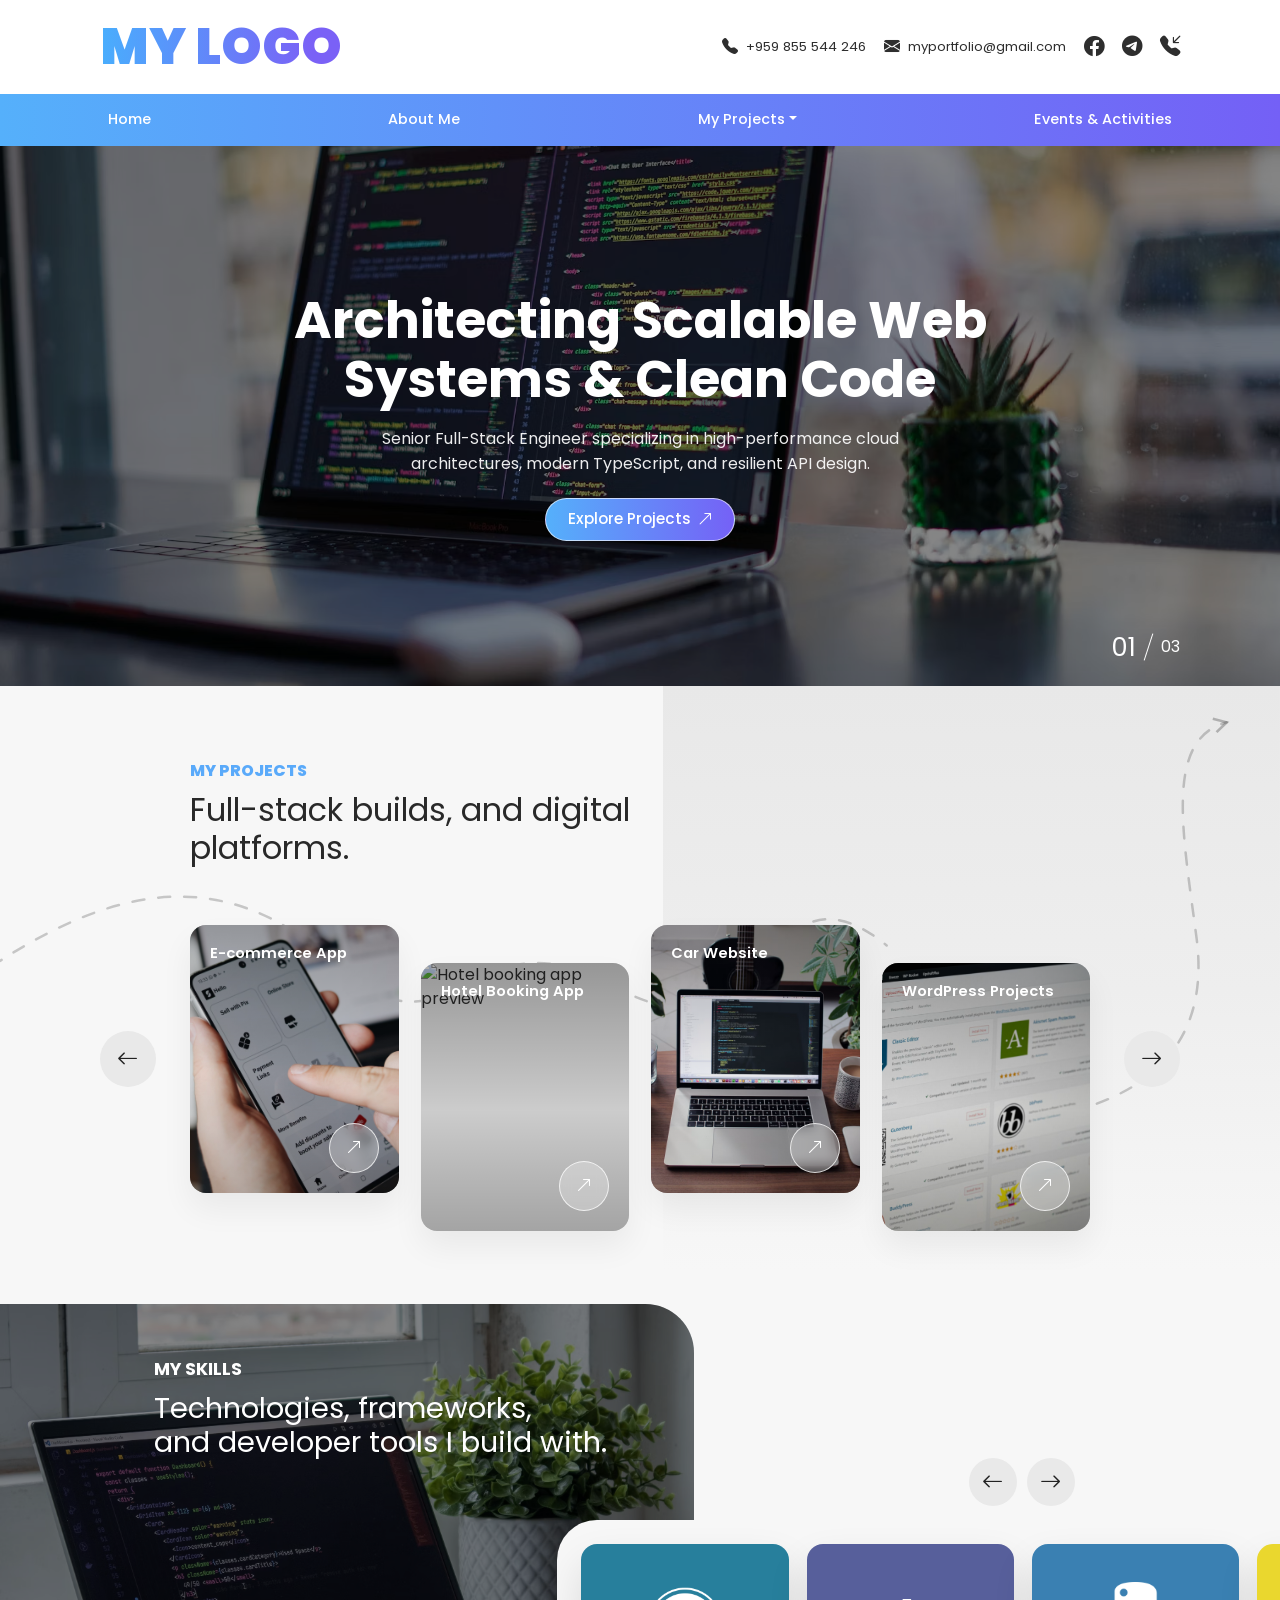
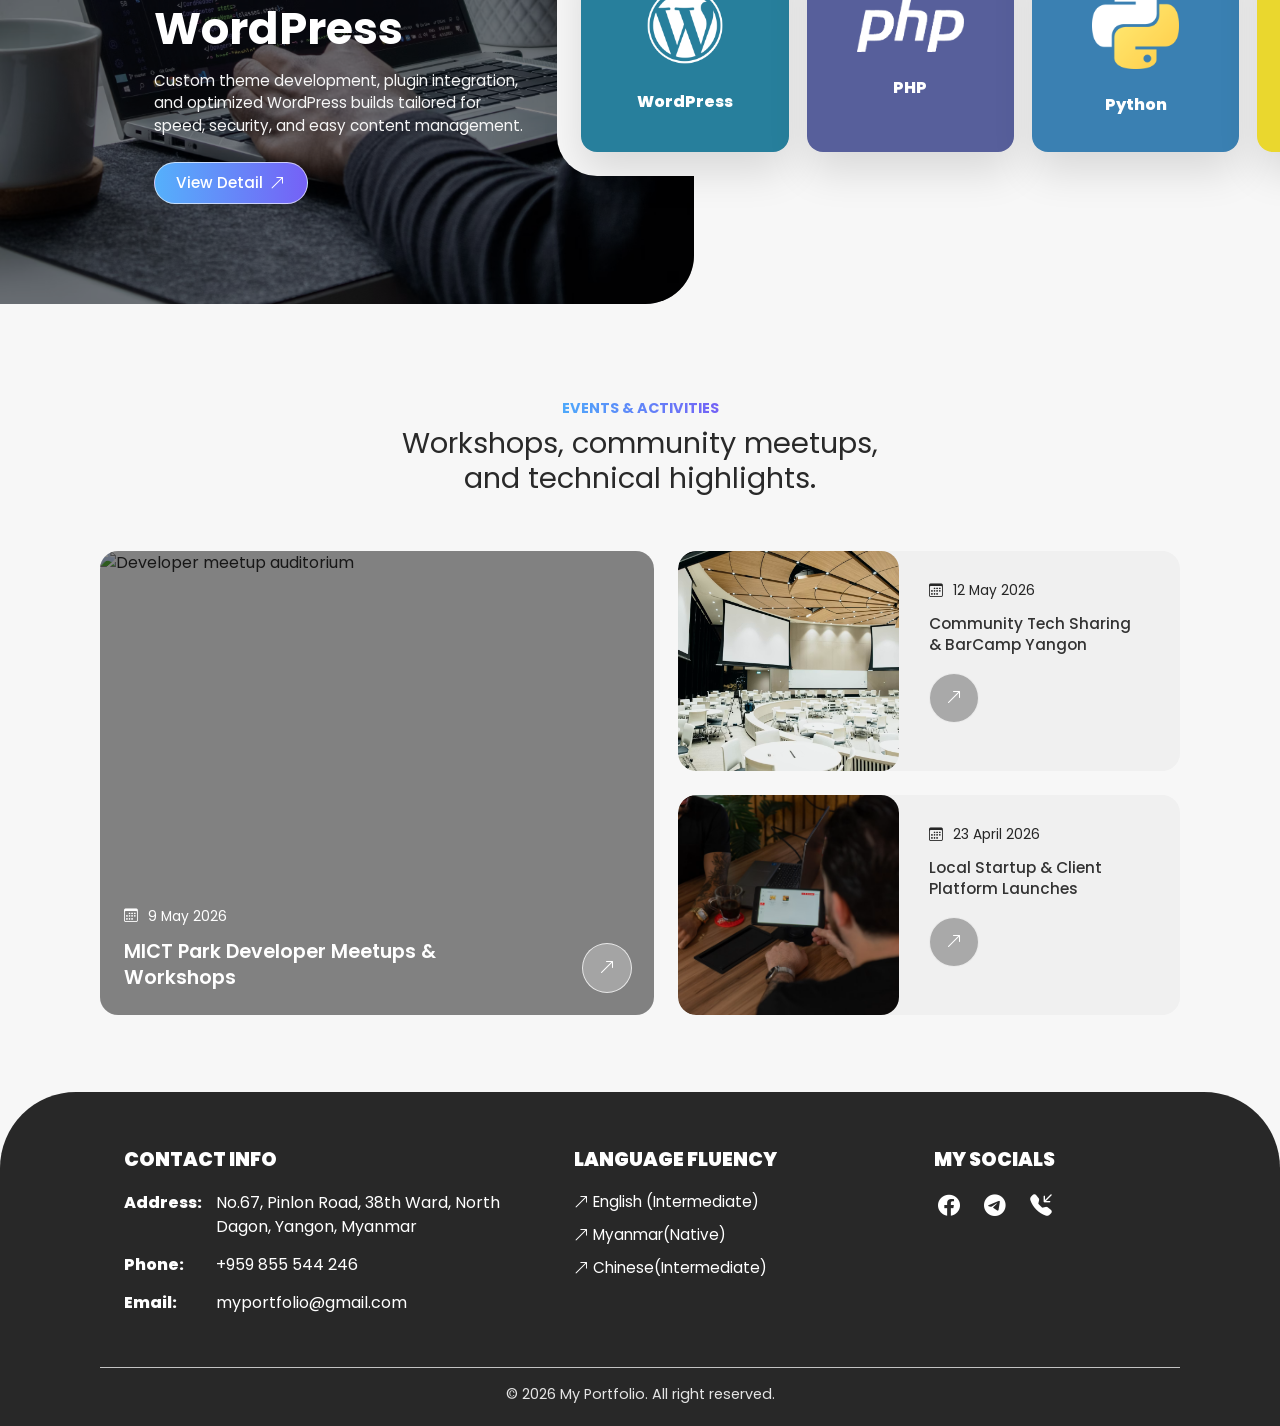
==== commit 2edc809f: "skill cards responsive fixed" ====
--- a/index.html
+++ b/index.html
@@ -137,19 +137,19 @@
           </div>
           <div class="skill-cards" aria-label="Technical skills">
             <article class="skill-card teal">
-              <i class="bi bi-wordpress"></i>
+              <img class="skill-logo wordpress-logo" src="assets/images/skill-wordpress.png" alt="WordPress logo">
               <h3>WordPress</h3>
             </article>
             <article class="skill-card violet">
-              <span>php</span>
+              <img class="skill-logo php-logo" src="assets/images/skill-php.png" alt="PHP logo">
               <h3>PHP</h3>
             </article>
             <article class="skill-card blue">
-              <i class="bi bi-filetype-py"></i>
+              <img class="skill-logo python-logo" src="assets/images/skill-python.png" alt="Python logo">
               <h3>Python</h3>
             </article>
             <article class="skill-card yellow">
-              <i class="bi bi-filetype-js"></i>
+              <img class="skill-logo javascript-logo" src="assets/images/skill-javascript.png" alt="JavaScript logo">
               <h3>JavaScript</h3>
             </article>
           </div>
--- a/assets/css/style.css
+++ b/assets/css/style.css
@@ -580,6 +580,23 @@
   line-height: 1;
 }
 
+.skill-logo {
+  width: clamp(4.4rem, 7vw, 6.2rem);
+  height: clamp(4.4rem, 7vw, 6.2rem);
+  display: block;
+  object-fit: contain;
+}
+
+.python-logo {
+  width: clamp(5rem, 7.5vw, 6.8rem);
+  height: clamp(5rem, 7.5vw, 6.8rem);
+}
+
+.php-logo {
+  width: clamp(5.4rem, 8vw, 7.2rem);
+  height: auto;
+}
+
 .skill-card span {
   font-size: clamp(3.8rem, 6.6vw, 5.8rem);
   line-height: 1;
@@ -607,7 +624,6 @@
 
 .skill-card.yellow {
   background: #ead72e;
-  color: #282828;
 }
 
 .events-heading {
@@ -953,6 +969,21 @@
     font-size: clamp(4.5rem, 6vw, 5.8rem);
   }
 
+  .skill-logo {
+    width: clamp(4.5rem, 6vw, 5.8rem);
+    height: clamp(4.5rem, 6vw, 5.8rem);
+  }
+
+  .python-logo {
+    width: clamp(5.2rem, 6.5vw, 6.4rem);
+    height: clamp(5.2rem, 6.5vw, 6.4rem);
+  }
+
+  .php-logo {
+    width: clamp(5.8rem, 7.2vw, 7rem);
+    height: auto;
+  }
+
   .skill-card span {
     font-size: clamp(4.2rem, 5.5vw, 5.4rem);
   }
@@ -1257,17 +1288,31 @@
     font-size: clamp(1.45rem, 6vw, 1.85rem);
   }
 
-  .skill-feature {
-    margin-top: 88px;
-  }
-
-  .skill-feature h3 {
-    font-size: clamp(2.1rem, 9vw, 2.7rem);
-  }
-
-  .skill-feature p {
-    font-size: 0.94rem;
-  }
+.skill-feature {
+  margin-top: 56px;
+  padding-bottom: 24px;
+}
+
+.skill-feature h3 {
+  font-size: clamp(2rem, 9vw, 2.7rem);
+  margin-bottom: 10px;
+}
+
+.skill-feature p {
+  font-size: 0.94rem;
+  line-height: 1.55;
+  margin-bottom: 18px;
+}
+
+.skill-feature .gradient-btn {
+  display: inline-flex;
+  align-items: center;
+  justify-content: center;
+  width: fit-content;
+  min-height: 40px;
+  padding: 0.55rem 1.1rem;
+  white-space: nowrap;
+}
 
   .skills-carousel {
     padding-inline: 16px;
@@ -1287,8 +1332,21 @@
   }
 
   .skill-card i,
-  .skill-card span {
+  .skill-card span,
+  .skill-logo {
     font-size: clamp(3.4rem, 16vw, 4.2rem);
+    width: clamp(3.4rem, 16vw, 4.2rem);
+    height: clamp(3.4rem, 16vw, 4.2rem);
+  }
+
+  .python-logo {
+    width: clamp(3.8rem, 17vw, 4.6rem);
+    height: clamp(3.8rem, 17vw, 4.6rem);
+  }
+
+  .php-logo {
+    width: clamp(4.8rem, 24vw, 6rem);
+    height: auto;
   }
 
   .skill-card h3 {
@@ -1547,6 +1605,21 @@
     font-size: clamp(4.5rem, 6.3vw, 8.6rem);
   }
 
+  .skill-logo {
+    width: clamp(4.5rem, 6.3vw, 8.6rem);
+    height: clamp(4.5rem, 6.3vw, 8.6rem);
+  }
+
+  .python-logo {
+    width: clamp(5rem, 6.8vw, 9.2rem);
+    height: clamp(5rem, 6.8vw, 9.2rem);
+  }
+
+  .php-logo {
+    width: clamp(5.8rem, 8.3vw, 11rem);
+    height: auto;
+  }
+
   .skill-card span {
     font-size: clamp(4.2rem, 6vw, 8.15rem);
   }
